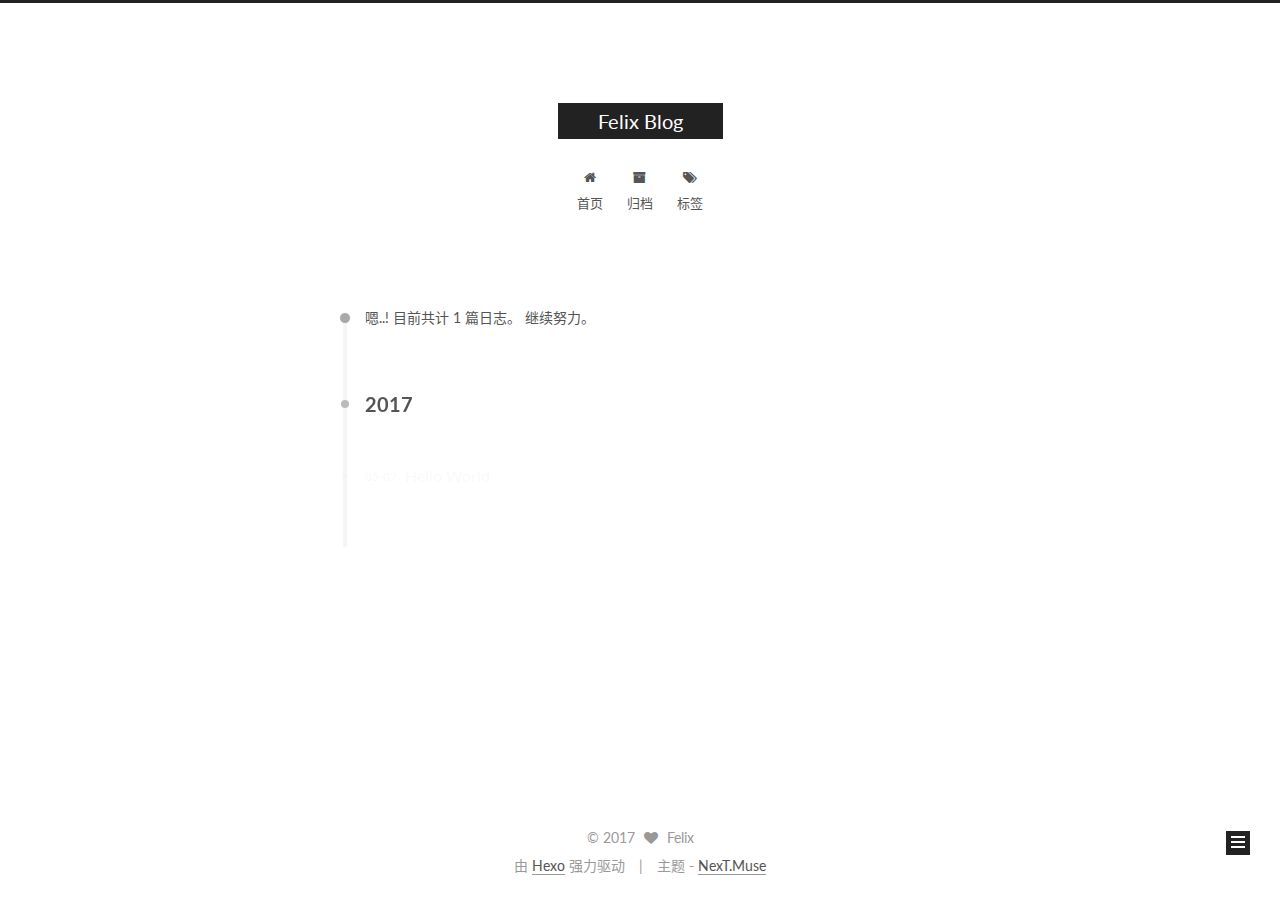
==== archives/index.html @ b949c6a1 "Site updated: 2017-05-07 20:11:59" ====
<!doctype html>



  


<html class="theme-next muse use-motion" lang="zh-CN">
<head>
  <meta charset="UTF-8"/>
<meta http-equiv="X-UA-Compatible" content="IE=edge" />
<meta name="viewport" content="width=device-width, initial-scale=1, maximum-scale=1"/>






<meta http-equiv="Cache-Control" content="no-transform" />
<meta http-equiv="Cache-Control" content="no-siteapp" />















  
  
  <link href="/lib/fancybox/source/jquery.fancybox.css?v=2.1.5" rel="stylesheet" type="text/css" />




  
  
  
  

  
    
    
  

  

  

  

  

  
    
    
    <link href="//fonts.googleapis.com/css?family=Lato:300,300italic,400,400italic,700,700italic&subset=latin,latin-ext" rel="stylesheet" type="text/css">
  






<link href="/lib/font-awesome/css/font-awesome.min.css?v=4.6.2" rel="stylesheet" type="text/css" />

<link href="/css/main.css?v=5.1.1" rel="stylesheet" type="text/css" />


  <meta name="keywords" content="Hexo, NexT" />








  <link rel="shortcut icon" type="image/x-icon" href="/favicon.ico?v=5.1.1" />






<meta name="description" content="coding">
<meta property="og:type" content="website">
<meta property="og:title" content="Felix Blog">
<meta property="og:url" content="http://yoursite.com/archives/index.html">
<meta property="og:site_name" content="Felix Blog">
<meta property="og:description" content="coding">
<meta name="twitter:card" content="summary">
<meta name="twitter:title" content="Felix Blog">
<meta name="twitter:description" content="coding">



<script type="text/javascript" id="hexo.configurations">
  var NexT = window.NexT || {};
  var CONFIG = {
    root: '/',
    scheme: 'Muse',
    sidebar: {"position":"left","display":"post","offset":12,"offset_float":0,"b2t":false,"scrollpercent":false},
    fancybox: true,
    motion: true,
    duoshuo: {
      userId: '0',
      author: '博主'
    },
    algolia: {
      applicationID: '',
      apiKey: '',
      indexName: '',
      hits: {"per_page":10},
      labels: {"input_placeholder":"Search for Posts","hits_empty":"We didn't find any results for the search: ${query}","hits_stats":"${hits} results found in ${time} ms"}
    }
  };
</script>



  <link rel="canonical" href="http://yoursite.com/archives/"/>





  <title>归档 | Felix Blog</title>
</head>

<body itemscope itemtype="http://schema.org/WebPage" lang="zh-CN">

  














  
  
    
  

  <div class="container sidebar-position-left  page-archive  ">
    <div class="headband"></div>

    <header id="header" class="header" itemscope itemtype="http://schema.org/WPHeader">
      <div class="header-inner"><div class="site-brand-wrapper">
  <div class="site-meta ">
    

    <div class="custom-logo-site-title">
      <a href="/"  class="brand" rel="start">
        <span class="logo-line-before"><i></i></span>
        <span class="site-title">Felix Blog</span>
        <span class="logo-line-after"><i></i></span>
      </a>
    </div>
      
        <p class="site-subtitle"></p>
      
  </div>

  <div class="site-nav-toggle">
    <button>
      <span class="btn-bar"></span>
      <span class="btn-bar"></span>
      <span class="btn-bar"></span>
    </button>
  </div>
</div>

<nav class="site-nav">
  

  
    <ul id="menu" class="menu">
      
        
        <li class="menu-item menu-item-home">
          <a href="/" rel="section">
            
              <i class="menu-item-icon fa fa-fw fa-home"></i> <br />
            
            首页
          </a>
        </li>
      
        
        <li class="menu-item menu-item-archives">
          <a href="/archives" rel="section">
            
              <i class="menu-item-icon fa fa-fw fa-archive"></i> <br />
            
            归档
          </a>
        </li>
      
        
        <li class="menu-item menu-item-tags">
          <a href="/tags" rel="section">
            
              <i class="menu-item-icon fa fa-fw fa-tags"></i> <br />
            
            标签
          </a>
        </li>
      

      
    </ul>
  

  
</nav>



 </div>
    </header>

    <main id="main" class="main">
      <div class="main-inner">
        <div class="content-wrap">
          <div id="content" class="content">
            

  <section id="posts" class="posts-collapse">
    <span class="archive-move-on"></span>

    <span class="archive-page-counter">
      
      
      
        
      
      嗯..! 目前共计 1 篇日志。 继续努力。
    </span>

    

      
      
      

      
        
        <div class="collection-title">
          <h2 class="archive-year motion-element" id="archive-year-2017">2017</h2>
        </div>
      
      

      

  <article class="post post-type-normal" itemscope itemtype="http://schema.org/Article">
    <header class="post-header">

      <h2 class="post-title">
        
            <a class="post-title-link" href="/2017/05/07/hello-world/" itemprop="url">
              
                <span itemprop="name">Hello World</span>
              
            </a>
        
      </h2>

      <div class="post-meta">
        <time class="post-time" itemprop="dateCreated"
              datetime="2017-05-07T19:21:56+08:00"
              content="2017-05-07" >
          05-07
        </time>
      </div>

    </header>
  </article>



    

  </section>

  



          </div>
          


          

        </div>
        
          
  
  <div class="sidebar-toggle">
    <div class="sidebar-toggle-line-wrap">
      <span class="sidebar-toggle-line sidebar-toggle-line-first"></span>
      <span class="sidebar-toggle-line sidebar-toggle-line-middle"></span>
      <span class="sidebar-toggle-line sidebar-toggle-line-last"></span>
    </div>
  </div>

  <aside id="sidebar" class="sidebar">
    <div class="sidebar-inner">

      

      

      <section class="site-overview sidebar-panel sidebar-panel-active">
        <div class="site-author motion-element" itemprop="author" itemscope itemtype="http://schema.org/Person">
          <img class="site-author-image" itemprop="image"
               src="/images/avatar.gif"
               alt="Felix" />
          <p class="site-author-name" itemprop="name">Felix</p>
           
              <p class="site-description motion-element" itemprop="description">coding</p>
          
        </div>
        <nav class="site-state motion-element">

          
            <div class="site-state-item site-state-posts">
              <a href="/archives">
                <span class="site-state-item-count">1</span>
                <span class="site-state-item-name">日志</span>
              </a>
            </div>
          

          

          

        </nav>

        

        <div class="links-of-author motion-element">
          
            
              <span class="links-of-author-item">
                <a href="https://github.com/Caoming" target="_blank" title="GitHub">
                  
                    <i class="fa fa-fw fa-github"></i>
                  
                  GitHub
                </a>
              </span>
            
          
        </div>

        
        

        
        

        


      </section>

      

      

    </div>
  </aside>


        
      </div>
    </main>

    <footer id="footer" class="footer">
      <div class="footer-inner">
        <div class="copyright" >
  
  &copy; 
  <span itemprop="copyrightYear">2017</span>
  <span class="with-love">
    <i class="fa fa-heart"></i>
  </span>
  <span class="author" itemprop="copyrightHolder">Felix</span>
</div>


<div class="powered-by">
  由 <a class="theme-link" href="https://hexo.io">Hexo</a> 强力驱动
</div>

<div class="theme-info">
  主题 -
  <a class="theme-link" href="https://github.com/iissnan/hexo-theme-next">
    NexT.Muse
  </a>
</div>


        

        
      </div>
    </footer>

    
      <div class="back-to-top">
        <i class="fa fa-arrow-up"></i>
        
      </div>
    

  </div>

  

<script type="text/javascript">
  if (Object.prototype.toString.call(window.Promise) !== '[object Function]') {
    window.Promise = null;
  }
</script>









  












  
  <script type="text/javascript" src="/lib/jquery/index.js?v=2.1.3"></script>

  
  <script type="text/javascript" src="/lib/fastclick/lib/fastclick.min.js?v=1.0.6"></script>

  
  <script type="text/javascript" src="/lib/jquery_lazyload/jquery.lazyload.js?v=1.9.7"></script>

  
  <script type="text/javascript" src="/lib/velocity/velocity.min.js?v=1.2.1"></script>

  
  <script type="text/javascript" src="/lib/velocity/velocity.ui.min.js?v=1.2.1"></script>

  
  <script type="text/javascript" src="/lib/fancybox/source/jquery.fancybox.pack.js?v=2.1.5"></script>


  


  <script type="text/javascript" src="/js/src/utils.js?v=5.1.1"></script>

  <script type="text/javascript" src="/js/src/motion.js?v=5.1.1"></script>



  
  

  
  
    <script type="text/javascript" id="motion.page.archive">
      $('.archive-year').velocity('transition.slideLeftIn');
    </script>
  


  


  <script type="text/javascript" src="/js/src/bootstrap.js?v=5.1.1"></script>



  


  




	





  





  





  






  





  

  

  

  

  

</body>
</html>
---- css/main.css ----
/* normalize.css v3.0.2 | MIT License | git.io/normalize */
html {
  font-family: sans-serif; /* 1 */
  -ms-text-size-adjust: 100%; /* 2 */
  -webkit-text-size-adjust: 100%; /* 2 */
}
body {
  margin: 0;
}
article,
aside,
details,
figcaption,
figure,
footer,
header,
hgroup,
main,
menu,
nav,
section,
summary {
  display: block;
}
audio,
canvas,
progress,
video {
  display: inline-block; /* 1 */
  vertical-align: baseline; /* 2 */
}
audio:not([controls]) {
  display: none;
  height: 0;
}
[hidden],
template {
  display: none;
}
a {
  background-color: transparent;
}
a:active,
a:hover {
  outline: 0;
}
abbr[title] {
  border-bottom: 1px dotted;
}
b,
strong {
  font-weight: bold;
}
dfn {
  font-style: italic;
}
h1 {
  font-size: 2em;
  margin: 0.67em 0;
}
mark {
  background: #ff0;
  color: #000;
}
small {
  font-size: 80%;
}
sub,
sup {
  font-size: 75%;
  line-height: 0;
  position: relative;
  vertical-align: baseline;
}
sup {
  top: -0.5em;
}
sub {
  bottom: -0.25em;
}
img {
  border: 0;
}
svg:not(:root) {
  overflow: hidden;
}
figure {
  margin: 1em 40px;
}
hr {
  -moz-box-sizing: content-box;
  box-sizing: content-box;
  height: 0;
}
pre {
  overflow: auto;
}
code,
kbd,
pre,
samp {
  font-family: monospace, monospace;
  font-size: 1em;
}
button,
input,
optgroup,
select,
textarea {
  color: inherit; /* 1 */
  font: inherit; /* 2 */
  margin: 0; /* 3 */
}
button {
  overflow: visible;
}
button,
select {
  text-transform: none;
}
button,
html input[type="button"],
input[type="reset"],
input[type="submit"] {
  -webkit-appearance: button; /* 2 */
  cursor: pointer; /* 3 */
}
button[disabled],
html input[disabled] {
  cursor: default;
}
button::-moz-focus-inner,
input::-moz-focus-inner {
  border: 0;
  padding: 0;
}
input {
  line-height: normal;
}
input[type="checkbox"],
input[type="radio"] {
  box-sizing: border-box; /* 1 */
  padding: 0; /* 2 */
}
input[type="number"]::-webkit-inner-spin-button,
input[type="number"]::-webkit-outer-spin-button {
  height: auto;
}
input[type="search"] {
  -webkit-appearance: textfield; /* 1 */
  -moz-box-sizing: content-box;
  -webkit-box-sizing: content-box; /* 2 */
  box-sizing: content-box;
}
input[type="search"]::-webkit-search-cancel-button,
input[type="search"]::-webkit-search-decoration {
  -webkit-appearance: none;
}
fieldset {
  border: 1px solid #c0c0c0;
  margin: 0 2px;
  padding: 0.35em 0.625em 0.75em;
}
legend {
  border: 0; /* 1 */
  padding: 0; /* 2 */
}
textarea {
  overflow: auto;
}
optgroup {
  font-weight: bold;
}
table {
  border-collapse: collapse;
  border-spacing: 0;
}
td,
th {
  padding: 0;
}
::selection {
  background: #262a30;
  color: #fff;
}
body {
  position: relative;
  font-family: 'Lato', "PingFang SC", "Microsoft YaHei", sans-serif;
  font-size: 14px;
  line-height: 2;
  color: #555;
  background: #fff;
}
@media (max-width: 767px) {
  body {
    padding-right: 0 !important;
  }
}
@media (min-width: 768px) and (max-width: 991px) {
  body {
    padding-right: 0 !important;
  }
}
@media (min-width: 1600px) {
  body {
    font-size: 16px;
  }
}
h1,
h2,
h3,
h4,
h5,
h6 {
  margin: 0;
  padding: 0;
  font-weight: bold;
  line-height: 1.5;
  font-family: 'Lato', "PingFang SC", "Microsoft YaHei", sans-serif;
}
h2,
h3,
h4,
h5,
h6 {
  margin: 20px 0 15px;
}
h1 {
  font-size: 22px;
}
@media (max-width: 767px) {
  h1 {
    font-size: 18px;
  }
}
h2 {
  font-size: 20px;
}
@media (max-width: 767px) {
  h2 {
    font-size: 16px;
  }
}
h3 {
  font-size: 18px;
}
@media (max-width: 767px) {
  h3 {
    font-size: 14px;
  }
}
h4 {
  font-size: 16px;
}
@media (max-width: 767px) {
  h4 {
    font-size: 12px;
  }
}
h5 {
  font-size: 14px;
}
@media (max-width: 767px) {
  h5 {
    font-size: 10px;
  }
}
h6 {
  font-size: 12px;
}
@media (max-width: 767px) {
  h6 {
    font-size: 8px;
  }
}
p {
  margin: 0 0 25px 0;
}
a {
  color: #555;
  text-decoration: none;
  border-bottom: 1px solid #999;
  word-wrap: break-word;
}
a:hover {
  color: #222;
  border-bottom-color: #222;
}
blockquote {
  margin: 0;
  padding: 0;
}
img {
  display: block;
  margin: auto;
  max-width: 100%;
  height: auto;
}
hr {
  margin: 40px 0;
  height: 3px;
  border: none;
  background-color: #ddd;
  background-image: repeating-linear-gradient(-45deg, #fff, #fff 4px, transparent 4px, transparent 8px);
}
blockquote {
  padding: 0 15px;
  color: #666;
  border-left: 4px solid #ddd;
}
blockquote cite::before {
  content: "-";
  padding: 0 5px;
}
dt {
  font-weight: 700;
}
dd {
  margin: 0;
  padding: 0;
}
.text-left {
  text-align: left;
}
.text-center {
  text-align: center;
}
.text-right {
  text-align: right;
}
.text-justify {
  text-align: justify;
}
.text-nowrap {
  white-space: nowrap;
}
.text-lowercase {
  text-transform: lowercase;
}
.text-uppercase {
  text-transform: uppercase;
}
.text-capitalize {
  text-transform: capitalize;
}
.center-block {
  display: block;
  margin-left: auto;
  margin-right: auto;
}
.clearfix:before,
.clearfix:after {
  content: " ";
  display: table;
}
.clearfix:after {
  clear: both;
}
.pullquote {
  width: 45%;
}
.pullquote.left {
  float: left;
  margin-left: 5px;
  margin-right: 10px;
}
.pullquote.right {
  float: right;
  margin-left: 10px;
  margin-right: 5px;
}
.affix.affix.affix {
  position: fixed;
}
.translation {
  margin-top: -20px;
  font-size: 14px;
  color: #999;
}
.scrollbar-measure {
  width: 100px;
  height: 100px;
  overflow: scroll;
  position: absolute;
  top: -9999px;
}
.use-motion .motion-element {
  opacity: 0;
}
table {
  margin: 20px 0;
  width: 100%;
  border-collapse: collapse;
  border-spacing: 0;
  border: 1px solid #ddd;
  font-size: 14px;
  table-layout: fixed;
  word-wrap: break-all;
}
table>tbody>tr:nth-of-type(odd) {
  background-color: #f9f9f9;
}
table>tbody>tr:hover {
  background-color: #f5f5f5;
}
caption,
th,
td {
  padding: 8px;
  text-align: left;
  vertical-align: middle;
  font-weight: normal;
}
th,
td {
  border-bottom: 3px solid #ddd;
  border-right: 1px solid #eee;
}
th {
  padding-bottom: 10px;
  font-weight: 700;
}
td {
  border-bottom-width: 1px;
}
html,
body {
  height: 100%;
}
.container {
  position: relative;
  min-height: 100%;
}
.header-inner {
  margin: 0 auto;
  padding: 100px 0 70px;
  width: 700px;
}
@media (min-width: 1600px) {
  .container .header-inner {
    width: 900px;
  }
}
.main {
  padding-bottom: 150px;
}
.main-inner {
  margin: 0 auto;
  width: 700px;
}
@media (min-width: 1600px) {
  .container .main-inner {
    width: 900px;
  }
}
.footer {
  position: absolute;
  left: 0;
  bottom: 0;
  width: 100%;
  min-height: 50px;
}
.footer-inner {
  box-sizing: border-box;
  margin: 20px auto;
  width: 700px;
}
@media (min-width: 1600px) {
  .container .footer-inner {
    width: 900px;
  }
}
pre,
.highlight {
  overflow: auto;
  margin: 20px 0;
  padding: 0;
  font-size: 13px;
  color: #4d4d4c;
  background: #f7f7f7;
  line-height: 1.6;
}
pre,
code {
  font-family: consolas, Menlo, "PingFang SC", "Microsoft YaHei", monospace;
}
code {
  padding: 2px 4px;
  word-wrap: break-word;
  color: #555;
  background: #eee;
  border-radius: 3px;
  font-size: 13px;
}
pre code {
  padding: 0;
  color: #4d4d4c;
  background: none;
  text-shadow: none;
}
.highlight {
  border-radius: 1px;
}
.highlight pre {
  border: none;
  margin: 0;
  padding: 10px 0;
}
.highlight table {
  margin: 0;
  width: auto;
  border: none;
}
.highlight td {
  border: none;
  padding: 0;
}
.highlight figcaption {
  font-size: 1em;
  color: #4d4d4c;
  line-height: 1em;
  margin-bottom: 1em;
}
.highlight figcaption:before,
.highlight figcaption:after {
  content: " ";
  display: table;
}
.highlight figcaption:after {
  clear: both;
}
.highlight figcaption a {
  float: right;
  color: #4d4d4c;
}
.highlight figcaption a:hover {
  border-bottom-color: #4d4d4c;
}
.highlight .gutter pre {
  padding-left: 10px;
  padding-right: 10px;
  color: #869194;
  text-align: right;
  background-color: #eff2f3;
}
.highlight .code pre {
  width: 100%;
  padding-left: 10px;
  padding-right: 10px;
  background-color: #f7f7f7;
}
.highlight .line {
  height: 20px;
}
.gutter {
  -webkit-user-select: none;
  -moz-user-select: none;
  -ms-user-select: none;
  user-select: none;
}
.gist table {
  width: auto;
}
.gist table td {
  border: none;
}
pre .deletion {
  background: #fdd;
}
pre .addition {
  background: #dfd;
}
pre .meta {
  color: #8959a8;
}
pre .comment {
  color: #8e908c;
}
pre .variable,
pre .attribute,
pre .tag,
pre .regexp,
pre .ruby .constant,
pre .xml .tag .title,
pre .xml .pi,
pre .xml .doctype,
pre .html .doctype,
pre .css .id,
pre .css .class,
pre .css .pseudo {
  color: #c82829;
}
pre .number,
pre .preprocessor,
pre .built_in,
pre .literal,
pre .params,
pre .constant,
pre .command {
  color: #f5871f;
}
pre .ruby .class .title,
pre .css .rules .attribute,
pre .string,
pre .value,
pre .inheritance,
pre .header,
pre .ruby .symbol,
pre .xml .cdata,
pre .special,
pre .number,
pre .formula {
  color: #718c00;
}
pre .title,
pre .css .hexcolor {
  color: #3e999f;
}
pre .function,
pre .python .decorator,
pre .python .title,
pre .ruby .function .title,
pre .ruby .title .keyword,
pre .perl .sub,
pre .javascript .title,
pre .coffeescript .title {
  color: #4271ae;
}
pre .keyword,
pre .javascript .function {
  color: #8959a8;
}
.full-image.full-image.full-image {
  border: none;
  max-width: 100%;
  width: auto;
  margin: 20px auto;
}
@media (min-width: 992px) {
  .full-image.full-image.full-image {
    max-width: none;
    width: 110%;
    margin: 25px -5%;
  }
}
.blockquote-center,
.page-home .post-type-quote blockquote,
.page-post-detail .post-type-quote blockquote {
  position: relative;
  margin: 40px 0;
  padding: 0;
  border-left: none;
  text-align: center;
}
.blockquote-center::before,
.page-home .post-type-quote blockquote::before,
.page-post-detail .post-type-quote blockquote::before,
.blockquote-center::after,
.page-home .post-type-quote blockquote::after,
.page-post-detail .post-type-quote blockquote::after {
  position: absolute;
  content: ' ';
  display: block;
  width: 100%;
  height: 24px;
  opacity: 0.2;
  background-repeat: no-repeat;
  background-position: 0 -6px;
  background-size: 22px 22px;
}
.blockquote-center::before,
.page-home .post-type-quote blockquote::before,
.page-post-detail .post-type-quote blockquote::before {
  top: -20px;
  background-image: url("../images/quote-l.svg");
  border-top: 1px solid #ccc;
}
.blockquote-center::after,
.page-home .post-type-quote blockquote::after,
.page-post-detail .post-type-quote blockquote::after {
  bottom: -20px;
  background-image: url("../images/quote-r.svg");
  border-bottom: 1px solid #ccc;
  background-position: 100% 8px;
}
.blockquote-center p,
.page-home .post-type-quote blockquote p,
.page-post-detail .post-type-quote blockquote p,
.blockquote-center div,
.page-home .post-type-quote blockquote div,
.page-post-detail .post-type-quote blockquote div {
  text-align: center;
}
.post .post-body .group-picture img {
  box-sizing: border-box;
  padding: 0 3px;
  border: none;
}
.post .group-picture-row {
  overflow: hidden;
  margin-top: 6px;
}
.post .group-picture-row:first-child {
  margin-top: 0;
}
.post .group-picture-column {
  float: left;
}
.page-post-detail .post-body .group-picture-column {
  float: none;
  margin-top: 10px;
  width: auto !important;
}
.page-post-detail .post-body .group-picture-column img {
  margin: 0 auto;
}
.page-archive .group-picture-container {
  overflow: hidden;
}
.page-archive .group-picture-row {
  float: left;
}
.page-archive .group-picture-row:first-child {
  margin-top: 6px;
}
.page-archive .group-picture-column {
  max-width: 150px;
  max-height: 150px;
}
.note {
  padding: 20px;
  margin: 20px 0;
  border: 1px solid #eee;
  border-left-width: 5px;
  border-radius: 3px;
}
.note h2,
.note h3,
.note h4,
.note h5,
.note h6 {
  margin-top: 0;
  margin-bottom: 5px;
}
.note p:last-child {
  margin-bottom: 0;
}
.note code {
  border-radius: 3px;
}
.note+.note {
  margin-top: -5px;
}
.default {
  border-left-color: #777;
}
.default h2,
.default h3,
.default h4,
.default h5,
.default h6 {
  color: #777;
}
.primary {
  border-left-color: #428bca;
}
.primary h2,
.primary h3,
.primary h4,
.primary h5,
.primary h6 {
  color: #428bca;
}
.success {
  border-left-color: #5cb85c;
}
.success h2,
.success h3,
.success h4,
.success h5,
.success h6 {
  color: #5cb85c;
}
.danger {
  border-left-color: #d9534f;
}
.danger h2,
.danger h3,
.danger h4,
.danger h5,
.danger h6 {
  color: #d9534f;
}
.warning {
  border-left-color: #f0ad4e;
}
.warning h2,
.warning h3,
.warning h4,
.warning h5,
.warning h6 {
  color: #f0ad4e;
}
.info {
  border-left-color: #5bc0de;
}
.info h2,
.info h3,
.info h4,
.info h5,
.info h6 {
  color: #5bc0de;
}
.btn {
  display: inline-block;
  padding: 0 20px;
  font-size: 14px;
  color: #fff;
  background: #222;
  border: 2px solid #222;
  text-decoration: none;
  border-radius: 0;
  transition-property: background-color;
  transition-duration: 0.2s;
  transition-timing-function: ease-in-out;
  transition-delay: 0s;
}
.btn:hover,
.post-button .btn:hover {
  border-color: #222;
  color: #222;
  background: #fff;
}
.btn-bar {
  display: block;
  width: 22px;
  height: 2px;
  background: #555;
  border-radius: 1px;
}
.btn-bar+.btn-bar {
  margin-top: 4px;
}
.pagination {
  margin: 120px 0 40px;
  text-align: center;
  border-top: 1px solid #eee;
}
.page-number-basic,
.pagination .prev,
.pagination .next,
.pagination .page-number,
.pagination .space {
  display: inline-block;
  position: relative;
  top: -1px;
  margin: 0 10px;
  padding: 0 10px;
  line-height: 30px;
}
@media (max-width: 767px) {
  .page-number-basic,
  .pagination .prev,
  .pagination .next,
  .pagination .page-number,
  .pagination .space {
    margin: 0 5px;
  }
}
.pagination .prev,
.pagination .next,
.pagination .page-number {
  border-bottom: 0;
  border-top: 1px solid #eee;
  transition-property: border-color;
  transition-duration: 0.2s;
  transition-timing-function: ease-in-out;
  transition-delay: 0s;
}
.pagination .prev:hover,
.pagination .next:hover,
.pagination .page-number:hover {
  border-top-color: #222;
}
.pagination .space {
  padding: 0;
  margin: 0;
}
.pagination .prev {
  margin-left: 0;
}
.pagination .next {
  margin-right: 0;
}
.pagination .page-number.current {
  color: #fff;
  background: #ccc;
  border-top-color: #ccc;
}
@media (max-width: 767px) {
  .pagination {
    border-top: none;
  }
  .pagination .prev,
  .pagination .next,
  .pagination .page-number {
    margin-bottom: 10px;
    border-top: 0;
    border-bottom: 1px solid #eee;
  }
  .pagination .prev:hover,
  .pagination .next:hover,
  .pagination .page-number:hover {
    border-bottom-color: #222;
  }
}
.comments {
  margin: 60px 20px 0;
}
.tag-cloud {
  text-align: center;
}
.tag-cloud a {
  display: inline-block;
  margin: 10px;
}
.back-to-top {
  box-sizing: border-box;
  position: fixed;
  bottom: -100px;
  right: 30px;
  z-index: 1050;
  padding: 0 6px;
  width: 24px;
  background: #222;
  font-size: 12px;
  opacity: 1;
  color: #fff;
  cursor: pointer;
  text-align: center;
  -webkit-transform: translateZ(0);
  transition-property: bottom;
  transition-duration: 0.2s;
  transition-timing-function: ease-in-out;
  transition-delay: 0s;
}
@media (max-width: 767px) {
  .back-to-top {
    display: none;
  }
}
@media (min-width: 768px) and (max-width: 991px) {
  .back-to-top {
    display: none;
  }
}
.back-to-top.back-to-top-on {
  bottom: 19px;
}
.header {
  background: transparent;
}
.header-inner {
  position: relative;
}
.headband {
  height: 3px;
  background: #222;
}
.site-meta {
  margin: 0;
  text-align: center;
}
@media (max-width: 767px) {
  .site-meta {
    text-align: center;
  }
}
.brand {
  position: relative;
  display: inline-block;
  padding: 0 40px;
  color: #fff;
  background: #222;
  border-bottom: none;
}
.brand:hover {
  color: #fff;
}
.logo {
  display: inline-block;
  margin-right: 5px;
  line-height: 36px;
  vertical-align: top;
}
.site-title {
  display: inline-block;
  vertical-align: top;
  line-height: 36px;
  font-size: 20px;
  font-weight: normal;
  font-family: 'Lato', "PingFang SC", "Microsoft YaHei", sans-serif;
}
.site-subtitle {
  margin-top: 10px;
  font-size: 13px;
  color: #999;
}
.use-motion .brand {
  opacity: 0;
}
.use-motion .logo,
.use-motion .site-title,
.use-motion .site-subtitle {
  opacity: 0;
  position: relative;
  top: -10px;
}
.site-nav-toggle {
  display: none;
  position: absolute;
  top: 10px;
  left: 10px;
}
@media (max-width: 767px) {
  .site-nav-toggle {
    display: block;
  }
}
.site-nav-toggle button {
  margin-top: 2px;
  padding: 9px 10px;
  background: transparent;
  border: none;
}
@media (max-width: 767px) {
  .site-nav {
    display: none;
    margin: 0 -10px;
    padding: 0 10px;
    clear: both;
    border-top: 1px solid #ddd;
  }
}
@media (min-width: 768px) and (max-width: 991px) {
  .site-nav {
    display: block !important;
  }
}
@media (min-width: 992px) {
  .site-nav {
    display: block !important;
  }
}
.menu {
  margin-top: 20px;
  padding-left: 0;
  text-align: center;
}
.menu .menu-item {
  display: inline-block;
  margin: 0 10px;
  list-style: none;
}
@media screen and (max-width: 767px) {
  .menu .menu-item {
    margin-top: 10px;
  }
}
.menu .menu-item a {
  display: block;
  font-size: 13px;
  line-height: inherit;
  border-bottom: 1px solid transparent;
  transition-property: border-color;
  transition-duration: 0.2s;
  transition-timing-function: ease-in-out;
  transition-delay: 0s;
}
.menu .menu-item a:hover {
  border-bottom-color: #222;
}
.menu .menu-item .fa {
  margin-right: 5px;
}
.use-motion .menu-item {
  opacity: 0;
}
.post-body {
  font-family: 'Lato', "PingFang SC", "Microsoft YaHei", sans-serif;
}
@media (max-width: 767px) {
  .post-body {
    word-break: break-word;
  }
}
.post-body .fancybox img {
  display: block !important;
  margin: 0 auto;
  cursor: pointer;
  cursor: zoom-in;
  cursor: -webkit-zoom-in;
}
.post-body .image-caption,
.post-body .figure .caption {
  margin: 10px auto 15px;
  text-align: center;
  font-size: 14px;
  color: #999;
  font-weight: bold;
  line-height: 1;
}
.post-sticky-flag {
  display: inline-block;
  font-size: 16px;
  -ms-transform: rotate(30deg);
  -webkit-transform: rotate(30deg);
  -moz-transform: rotate(30deg);
  -ms-transform: rotate(30deg);
  -o-transform: rotate(30deg);
  transform: rotate(30deg);
}
.posts-expand {
  padding-top: 40px;
}
@media (max-width: 767px) {
  .posts-expand {
    margin: 0 20px;
  }
  .post-body pre {
    padding: 10px;
  }
  .post-body pre .gutter pre {
    padding-right: 10px;
  }
  .post-body .highlight {
    margin-left: 0px;
    margin-right: 0px;
    padding: 0;
  }
  .post-body .highlight .gutter pre {
    padding-right: 10px;
  }
}
@media (min-width: 992px) {
  .posts-expand .post-body {
    text-align: justify;
  }
}
.posts-expand .post-body h2,
.posts-expand .post-body h3,
.posts-expand .post-body h4,
.posts-expand .post-body h5,
.posts-expand .post-body h6 {
  padding-top: 10px;
}
.posts-expand .post-body h2 .header-anchor,
.posts-expand .post-body h3 .header-anchor,
.posts-expand .post-body h4 .header-anchor,
.posts-expand .post-body h5 .header-anchor,
.posts-expand .post-body h6 .header-anchor {
  float: right;
  margin-left: 10px;
  color: #ccc;
  border-bottom-style: none;
  visibility: hidden;
}
.posts-expand .post-body h2 .header-anchor:hover,
.posts-expand .post-body h3 .header-anchor:hover,
.posts-expand .post-body h4 .header-anchor:hover,
.posts-expand .post-body h5 .header-anchor:hover,
.posts-expand .post-body h6 .header-anchor:hover {
  color: inherit;
}
.posts-expand .post-body h2:hover .header-anchor,
.posts-expand .post-body h3:hover .header-anchor,
.posts-expand .post-body h4:hover .header-anchor,
.posts-expand .post-body h5:hover .header-anchor,
.posts-expand .post-body h6:hover .header-anchor {
  visibility: visible;
}
.posts-expand .post-body ul li {
  list-style: circle;
}
.posts-expand .post-body img {
  box-sizing: border-box;
  margin: auto;
  padding: 3px;
  border: 1px solid #ddd;
}
.posts-expand .fancybox img {
  margin: 0 auto;
}
@media (max-width: 767px) {
  .posts-collapse {
    margin: 0 20px;
  }
  .posts-collapse .post-title,
  .posts-collapse .post-meta {
    display: block;
    width: auto;
    text-align: left;
  }
}
.posts-collapse {
  position: relative;
  z-index: 1010;
  margin-left: 55px;
}
.posts-collapse::after {
  content: " ";
  position: absolute;
  top: 20px;
  left: 0;
  margin-left: -2px;
  width: 4px;
  height: 100%;
  background: #f5f5f5;
  z-index: -1;
}
@media (max-width: 767px) {
  .posts-collapse {
    margin: 0 20px;
  }
}
.posts-collapse .collection-title {
  position: relative;
  margin: 60px 0;
}
.posts-collapse .collection-title h2 {
  margin-left: 20px;
}
.posts-collapse .collection-title small {
  color: #bbb;
  margin-left: 5px;
}
.posts-collapse .collection-title::before {
  content: " ";
  position: absolute;
  left: 0;
  top: 50%;
  margin-left: -4px;
  margin-top: -4px;
  width: 8px;
  height: 8px;
  background: #bbb;
  border-radius: 50%;
}
.posts-collapse .post {
  margin: 30px 0;
}
.posts-collapse .post-header {
  position: relative;
  transition-duration: 0.2s;
  transition-timing-function: ease-in-out;
  transition-delay: 0s;
  transition-property: border;
  border-bottom: 1px dashed #ccc;
}
.posts-collapse .post-header::before {
  content: " ";
  position: absolute;
  left: 0;
  top: 12px;
  width: 6px;
  height: 6px;
  margin-left: -4px;
  background: #bbb;
  border-radius: 50%;
  border: 1px solid #fff;
  transition-duration: 0.2s;
  transition-timing-function: ease-in-out;
  transition-delay: 0s;
  transition-property: background;
}
.posts-collapse .post-header:hover {
  border-bottom-color: #666;
}
.posts-collapse .post-header:hover::before {
  background: #222;
}
.posts-collapse .post-meta {
  position: absolute;
  font-size: 12px;
  left: 20px;
  top: 5px;
}
.posts-collapse .post-comments-count {
  display: none;
}
.posts-collapse .post-title {
  margin-left: 60px;
  font-size: 16px;
  font-weight: normal;
  line-height: inherit;
}
.posts-collapse .post-title::after {
  margin-left: 3px;
  opacity: 0.6;
}
.posts-collapse .post-title a {
  color: #666;
  border-bottom: none;
}
.page-home .post-type-quote .post-header,
.page-post-detail .post-type-quote .post-header,
.page-home .post-type-quote .post-tags,
.page-post-detail .post-type-quote .post-tags {
  display: none;
}
.posts-expand .post-title {
  font-size: 26px;
  text-align: center;
  word-break: break-word;
  font-weight: 400;
}
@media (max-width: 767px) {
  .posts-expand .post-title {
    font-size: 22px;
  }
}
.posts-expand .post-title-link {
  display: inline-block;
  position: relative;
  color: #555;
  border-bottom: none;
  line-height: 1.2;
  vertical-align: top;
}
.posts-expand .post-title-link::before {
  content: "";
  position: absolute;
  width: 100%;
  height: 2px;
  bottom: 0;
  left: 0;
  background-color: #000;
  visibility: hidden;
  -webkit-transform: scaleX(0);
  -moz-transform: scaleX(0);
  -ms-transform: scaleX(0);
  -o-transform: scaleX(0);
  transform: scaleX(0);
  transition-duration: 0.2s;
  transition-timing-function: ease-in-out;
  transition-delay: 0s;
}
.posts-expand .post-title-link:hover::before {
  visibility: visible;
  -webkit-transform: scaleX(1);
  -moz-transform: scaleX(1);
  -ms-transform: scaleX(1);
  -o-transform: scaleX(1);
  transform: scaleX(1);
}
.posts-expand .post-title-link .fa {
  font-size: 16px;
}
.posts-expand .post-meta {
  margin: 3px 0 60px 0;
  color: #999;
  font-family: 'Lato', "PingFang SC", "Microsoft YaHei", sans-serif;
  font-size: 12px;
  text-align: center;
}
.posts-expand .post-meta .post-category-list {
  display: inline-block;
  margin: 0;
  padding: 3px;
}
.posts-expand .post-meta .post-category-list-link {
  color: #999;
}
.posts-expand .post-meta .post-description {
  font-size: 14px;
  margin-top: 2px;
}
.post-wordcount {
  display: inline-block;
}
.post-meta-divider {
  margin: 0 0.5em;
}
.post-meta-item-icon {
  margin-right: 3px;
}
@media (min-width: 768px) and (max-width: 991px) {
  .post-meta-item-icon {
    display: inline-block;
  }
}
@media (max-width: 767px) {
  .post-meta-item-icon {
    display: inline-block;
  }
}
@media (min-width: 768px) and (max-width: 991px) {
  .post-meta-item-text {
    display: none;
  }
}
@media (max-width: 767px) {
  .post-meta-item-text {
    display: none;
  }
}
@media (max-width: 767px) {
  .posts-expand .post-comments-count {
    display: none;
  }
}
.social-like {
  font-size: 14px;
  height: 20px;
  text-align: center;
  border-top: 1px solid #eee;
  padding-top: 9px;
  margin-top: 45px;
  display: flex;
  justify-content: center;
}
.vk_like {
  width: 85px;
  height: 21px;
  padding-top: 7px;
  align-self: center;
}
.fb_like {
  height: 30px;
  align-self: center;
}
.post-button {
  margin-top: 50px;
}
.post-button .btn {
  color: #fff;
  font-size: 14px;
  background: #222;
  border-radius: 0;
  line-height: 2;
  margin: 0 4px 8px 4px;
}
.post-button .fa-fw {
  width: 1.285714285714286em;
  text-align: left;
}
.posts-expand .post-tags {
  margin-top: 40px;
  text-align: center;
}
.posts-expand .post-tags a {
  display: inline-block;
  margin-right: 10px;
  font-size: 13px;
}
.post-nav {
  display: table;
  margin-top: 15px;
  width: 100%;
  border-top: 1px solid #eee;
}
.post-nav-divider {
  display: table-cell;
  width: 10%;
}
.post-nav-item {
  display: table-cell;
  padding: 10px 0 0 0;
  width: 45%;
  vertical-align: top;
}
.post-nav-item a {
  position: relative;
  display: block;
  line-height: 25px;
  font-size: 14px;
  color: #555;
  border-bottom: none;
}
.post-nav-item a:hover {
  color: #222;
  border-bottom: none;
}
.post-nav-item a:active {
  top: 2px;
}
.post-nav-item .fa {
  position: absolute;
  top: 8px;
  left: 0;
  font-size: 12px;
}
.post-nav-next a {
  padding-left: 15px;
}
.post-nav-prev {
  text-align: right;
}
.post-nav-prev a {
  padding-right: 15px;
}
.post-nav-prev .fa {
  right: 0;
  left: auto;
}
.posts-expand .post-eof {
  display: block;
  margin: 80px auto 60px;
  width: 8%;
  height: 1px;
  background: #ccc;
  text-align: center;
}
.post:last-child .post-eof.post-eof.post-eof {
  display: none;
}
.post-gallery {
  display: table;
  table-layout: fixed;
  width: 100%;
  border-collapse: separate;
}
.post-gallery-row {
  display: table-row;
}
.post-gallery .post-gallery-img {
  display: table-cell;
  text-align: center;
  vertical-align: middle;
  border: none;
}
.post-gallery .post-gallery-img img {
  max-width: 100%;
  max-height: 100%;
  border: none;
}
.fancybox-close,
.fancybox-close:hover {
  border: none;
}
.sidebar {
  position: fixed;
  right: 0;
  top: 0;
  bottom: 0;
  width: 0;
  z-index: 1040;
  box-shadow: inset 0 2px 6px #000;
  background: #222;
  -webkit-transform: translateZ(0);
}
.sidebar a {
  color: #999;
  border-bottom-color: #555;
}
.sidebar a:hover {
  color: #eee;
}
@media (min-width: 768px) and (max-width: 991px) {
  .sidebar {
    display: none !important;
  }
}
@media (max-width: 767px) {
  .sidebar {
    display: none !important;
  }
}
.sidebar-inner {
  position: relative;
  padding: 20px 10px;
  color: #999;
  text-align: center;
}
.sidebar-toggle {
  position: fixed;
  right: 30px;
  bottom: 45px;
  width: 14px;
  height: 14px;
  padding: 5px;
  background: #222;
  line-height: 0;
  z-index: 1050;
  cursor: pointer;
  -webkit-transform: translateZ(0);
}
@media (min-width: 768px) and (max-width: 991px) {
  .sidebar-toggle {
    display: none;
  }
}
@media (max-width: 767px) {
  .sidebar-toggle {
    display: none;
  }
}
.sidebar-toggle-line {
  position: relative;
  display: inline-block;
  vertical-align: top;
  height: 2px;
  width: 100%;
  background: #fff;
  margin-top: 3px;
}
.sidebar-toggle-line:first-child {
  margin-top: 0;
}
.site-author-image {
  display: block;
  margin: 0 auto;
  padding: 2px;
  max-width: 96px;
  height: auto;
  border: 2px solid #333;
}
.site-author-name {
  margin: 5px 0 0;
  text-align: center;
  color: #f5f5f5;
  font-weight: normal;
}
.site-description {
  margin-top: 5px;
  text-align: center;
  font-size: 14px;
  color: #999;
}
.site-state {
  overflow: hidden;
  line-height: 1.4;
  white-space: nowrap;
  text-align: center;
}
.site-state-item {
  display: inline-block;
  padding: 0 15px;
  border-left: 1px solid #333;
}
.site-state-item:first-child {
  border-left: none;
}
.site-state-item a {
  border-bottom: none;
}
.site-state-item-count {
  display: block;
  text-align: center;
  color: inherit;
  font-weight: 600;
  font-size: 18px;
}
.site-state-item-name {
  font-size: 13px;
  color: inherit;
}
.feed-link {
  margin-top: 20px;
}
.feed-link a {
  display: inline-block;
  padding: 0 15px;
  color: #fc6423;
  border: 1px solid #fc6423;
  border-radius: 4px;
}
.feed-link a i {
  color: #fc6423;
  font-size: 14px;
}
.feed-link a:hover {
  color: #fff;
  background: #fc6423;
}
.feed-link a:hover i {
  color: #fff;
}
.links-of-author {
  margin-top: 20px;
}
.links-of-author a {
  display: inline-block;
  vertical-align: middle;
  margin-right: 10px;
  margin-bottom: 10px;
  border-bottom-color: #555;
  font-size: 13px;
}
.links-of-author a:before {
  display: inline-block;
  vertical-align: middle;
  margin-right: 3px;
  content: " ";
  width: 4px;
  height: 4px;
  border-radius: 50%;
  background: #98987e;
}
.links-of-blogroll {
  font-size: 13px;
}
.links-of-blogroll-title {
  margin-top: 20px;
  font-size: 14px;
  font-weight: 600;
}
.links-of-blogroll-list {
  margin: 0;
  padding: 0;
  list-style: none;
}
.links-of-blogroll-item {
  padding: 2px 10px;
}
.sidebar-nav {
  margin: 0 0 20px;
  padding-left: 0;
}
.sidebar-nav li {
  display: inline-block;
  cursor: pointer;
  border-bottom: 1px solid transparent;
  font-size: 14px;
  color: #555;
}
.sidebar-nav li:hover {
  color: #f5f5f5;
}
.page-post-detail .sidebar-nav-toc {
  padding: 0 5px;
}
.page-post-detail .sidebar-nav-overview {
  margin-left: 10px;
}
.sidebar-nav .sidebar-nav-active {
  color: #87daff;
  border-bottom-color: #87daff;
}
.sidebar-nav .sidebar-nav-active:hover {
  color: #87daff;
}
.sidebar-panel {
  display: none;
}
.sidebar-panel-active {
  display: block;
}
.post-toc-empty {
  font-size: 14px;
  color: #666;
}
.post-toc-wrap {
  overflow: hidden;
}
.post-toc {
  overflow: auto;
}
.post-toc ol {
  margin: 0;
  padding: 0 2px 5px 10px;
  text-align: left;
  list-style: none;
  font-size: 14px;
}
.post-toc ol > ol {
  padding-left: 0;
}
.post-toc ol a {
  transition-duration: 0.2s;
  transition-timing-function: ease-in-out;
  transition-delay: 0s;
  transition-property: all;
  color: #999;
  border-bottom-color: #555;
}
.post-toc ol a:hover {
  color: #ccc;
  border-bottom-color: #ccc;
}
.post-toc .nav-item {
  overflow: hidden;
  text-overflow: ellipsis;
  white-space: nowrap;
  line-height: 1.8;
}
.post-toc .nav .nav-child {
  display: none;
}
.post-toc .nav .active > .nav-child {
  display: block;
}
.post-toc .nav .active-current > .nav-child {
  display: block;
}
.post-toc .nav .active-current > .nav-child > .nav-item {
  display: block;
}
.post-toc .nav .active > a {
  color: #87daff;
  border-bottom-color: #87daff;
}
.post-toc .nav .active-current > a {
  color: #87daff;
}
.post-toc .nav .active-current > a:hover {
  color: #87daff;
}
.footer {
  font-size: 14px;
  color: #999;
}
.footer img {
  border: none;
}
.footer-inner {
  text-align: center;
}
.with-love {
  display: inline-block;
  margin: 0 5px;
}
.powered-by,
.theme-info {
  display: inline-block;
}
.powered-by {
  margin-right: 10px;
}
.powered-by::after {
  content: "|";
  padding-left: 10px;
}
.cc-license {
  margin-top: 10px;
  text-align: center;
}
.cc-license .cc-opacity {
  opacity: 0.7;
  border-bottom: none;
}
.cc-license .cc-opacity:hover {
  opacity: 0.9;
}
.cc-license img {
  display: inline-block;
}
.theme-next #ds-thread #ds-reset {
  color: #555;
}
.theme-next #ds-thread #ds-reset .ds-replybox {
  margin-bottom: 30px;
}
.theme-next #ds-thread #ds-reset .ds-replybox .ds-avatar,
.theme-next #ds-reset .ds-avatar img {
  box-shadow: none;
}
.theme-next #ds-thread #ds-reset .ds-textarea-wrapper {
  border-color: #c7d4e1;
  background: none;
  border-top-right-radius: 3px;
  border-top-left-radius: 3px;
}
.theme-next #ds-thread #ds-reset .ds-textarea-wrapper textarea {
  height: 60px;
}
.theme-next #ds-reset .ds-rounded-top {
  border-radius: 0;
}
.theme-next #ds-thread #ds-reset .ds-post-toolbar {
  box-sizing: border-box;
  border: 1px solid #c7d4e1;
  background: #f6f8fa;
}
.theme-next #ds-thread #ds-reset .ds-post-options {
  height: 40px;
  border: none;
  background: none;
}
.theme-next #ds-thread #ds-reset .ds-toolbar-buttons {
  top: 11px;
}
.theme-next #ds-thread #ds-reset .ds-sync {
  top: 5px;
}
.theme-next #ds-thread #ds-reset .ds-post-button {
  top: 4px;
  right: 5px;
  width: 90px;
  height: 30px;
  border: 1px solid #c5ced7;
  border-radius: 3px;
  background-image: linear-gradient(#fbfbfc, #f5f7f9);
  color: #60676d;
}
.theme-next #ds-thread #ds-reset .ds-post-button:hover {
  background-position: 0 -30px;
  color: #60676d;
}
.theme-next #ds-thread #ds-reset .ds-comments-info {
  padding: 10px 0;
}
.theme-next #ds-thread #ds-reset .ds-sort {
  display: none;
}
.theme-next #ds-thread #ds-reset li.ds-tab a.ds-current {
  border: none;
  background: #f6f8fa;
  color: #60676d;
}
.theme-next #ds-thread #ds-reset li.ds-tab a.ds-current:hover {
  background-color: #e9f0f7;
  color: #60676d;
}
.theme-next #ds-thread #ds-reset li.ds-tab a {
  border-radius: 2px;
  padding: 5px;
}
.theme-next #ds-thread #ds-reset .ds-login-buttons p {
  color: #999;
  line-height: 36px;
}
.theme-next #ds-thread #ds-reset .ds-login-buttons .ds-service-list li {
  height: 28px;
}
.theme-next #ds-thread #ds-reset .ds-service-list a {
  background: none;
  padding: 5px;
  border: 1px solid;
  border-radius: 3px;
  text-align: center;
}
.theme-next #ds-thread #ds-reset .ds-service-list a:hover {
  color: #fff;
  background: #666;
}
.theme-next #ds-thread #ds-reset .ds-service-list .ds-weibo {
  color: #fc9b00;
  border-color: #fc9b00;
}
.theme-next #ds-thread #ds-reset .ds-service-list .ds-weibo:hover {
  background: #fc9b00;
}
.theme-next #ds-thread #ds-reset .ds-service-list .ds-qq {
  color: #60a3ec;
  border-color: #60a3ec;
}
.theme-next #ds-thread #ds-reset .ds-service-list .ds-qq:hover {
  background: #60a3ec;
}
.theme-next #ds-thread #ds-reset .ds-service-list .ds-renren {
  color: #2e7ac4;
  border-color: #2e7ac4;
}
.theme-next #ds-thread #ds-reset .ds-service-list .ds-renren:hover {
  background: #2e7ac4;
}
.theme-next #ds-thread #ds-reset .ds-service-list .ds-douban {
  color: #37994c;
  border-color: #37994c;
}
.theme-next #ds-thread #ds-reset .ds-service-list .ds-douban:hover {
  background: #37994c;
}
.theme-next #ds-thread #ds-reset .ds-service-list .ds-kaixin {
  color: #fef20d;
  border-color: #fef20d;
}
.theme-next #ds-thread #ds-reset .ds-service-list .ds-kaixin:hover {
  background: #fef20d;
}
.theme-next #ds-thread #ds-reset .ds-service-list .ds-netease {
  color: #f00;
  border-color: #f00;
}
.theme-next #ds-thread #ds-reset .ds-service-list .ds-netease:hover {
  background: #f00;
}
.theme-next #ds-thread #ds-reset .ds-service-list .ds-sohu {
  color: #ffcb05;
  border-color: #ffcb05;
}
.theme-next #ds-thread #ds-reset .ds-service-list .ds-sohu:hover {
  background: #ffcb05;
}
.theme-next #ds-thread #ds-reset .ds-service-list .ds-baidu {
  color: #2831e0;
  border-color: #2831e0;
}
.theme-next #ds-thread #ds-reset .ds-service-list .ds-baidu:hover {
  background: #2831e0;
}
.theme-next #ds-thread #ds-reset .ds-service-list .ds-google {
  color: #166bec;
  border-color: #166bec;
}
.theme-next #ds-thread #ds-reset .ds-service-list .ds-google:hover {
  background: #166bec;
}
.theme-next #ds-thread #ds-reset .ds-service-list .ds-weixin {
  color: #00ce0d;
  border-color: #00ce0d;
}
.theme-next #ds-thread #ds-reset .ds-service-list .ds-weixin:hover {
  background: #00ce0d;
}
.theme-next #ds-thread #ds-reset .ds-service-list .ds-more-services {
  border: none;
}
.theme-next #ds-thread #ds-reset .ds-service-list .ds-more-services:hover {
  background: none;
}
.theme-next #ds-reset .duoshuo-ua-admin {
  display: inline-block;
  color: #f00;
}
.theme-next #ds-reset .duoshuo-ua-platform,
.theme-next #ds-reset .duoshuo-ua-browser {
  color: #ccc;
}
.theme-next #ds-reset .duoshuo-ua-platform .fa,
.theme-next #ds-reset .duoshuo-ua-browser .fa {
  display: inline-block;
  margin-right: 3px;
}
.theme-next #ds-reset .duoshuo-ua-separator {
  display: inline-block;
  margin-left: 5px;
}
.theme-next .this_ua {
  background-color: #ccc !important;
  border-radius: 4px;
  padding: 0 5px !important;
  margin: 1px 1px !important;
  border: 1px solid #bbb !important;
  color: #fff;
  display: inline-block !important;
}
.theme-next .this_ua.admin {
  background-color: #d9534f !important;
  border-color: #d9534f !important;
}
.theme-next .this_ua.platform.iOS,
.theme-next .this_ua.platform.Mac,
.theme-next .this_ua.platform.Windows {
  background-color: #39b3d7 !important;
  border-color: #46b8da !important;
}
.theme-next .this_ua.platform.Linux {
  background-color: #3a3a3a !important;
  border-color: #1f1f1f !important;
}
.theme-next .this_ua.platform.Android {
  background-color: #00c47d !important;
  border-color: #01b171 !important;
}
.theme-next .this_ua.browser.Mobile,
.theme-next .this_ua.browser.Chrome {
  background-color: #5cb85c !important;
  border-color: #4cae4c !important;
}
.theme-next .this_ua.browser.Firefox {
  background-color: #f0ad4e !important;
  border-color: #eea236 !important;
}
.theme-next .this_ua.browser.Maxthon,
.theme-next .this_ua.browser.IE {
  background-color: #428bca !important;
  border-color: #357ebd !important;
}
.theme-next .this_ua.browser.baidu,
.theme-next .this_ua.browser.UCBrowser,
.theme-next .this_ua.browser.Opera {
  background-color: #d9534f !important;
  border-color: #d43f3a !important;
}
.theme-next .this_ua.browser.Android,
.theme-next .this_ua.browser.QQBrowser {
  background-color: #78ace9 !important;
  border-color: #4cae4c !important;
}
.cloud-tie-wrapper img {
  display: inline-block;
}
.cloud-tie-wrapper .total-txt {
  font-size: 1em !important;
}
.cloud-tie-join-count .join-count {
  color: #555 !important;
  font-size: inherit !important;
  margin: 0 !important;
}
.post-spread {
  margin-top: 20px;
  text-align: center;
}
.jiathis_style {
  display: inline-block;
}
.jiathis_style a {
  border: none;
}
.fa {
  font-family: FontAwesome !important;
}
.post-spread {
  margin-top: 20px;
  text-align: center;
}
.bdshare-slide-button-box a {
  border: none;
}
.bdsharebuttonbox {
  display: inline-block;
}
.bdsharebuttonbox a {
  border: none;
}
.local-search-pop-overlay {
  position: fixed;
  width: 100%;
  height: 100%;
  top: 0;
  left: 0;
  z-index: 2080;
  background-color: rgba(0,0,0,0.3);
}
.local-search-popup {
  display: none;
  position: fixed;
  top: 10%;
  left: 50%;
  margin-left: -350px;
  width: 700px;
  height: 80%;
  padding: 0;
  background: #fff;
  color: #333;
  z-index: 9999;
  border-radius: 5px;
}
@media (max-width: 767px) {
  .local-search-popup {
    padding: 0;
    top: 0;
    left: 0;
    margin: 0;
    width: 100%;
    height: 100%;
    border-radius: 0;
  }
}
.local-search-popup ul.search-result-list {
  padding: 0;
  margin: 0 5px;
}
.local-search-popup p.search-result {
  border-bottom: 1px dashed #ccc;
  padding: 5px 0;
}
.local-search-popup a.search-result-title {
  font-weight: bold;
  font-size: 16px;
}
.local-search-popup .search-keyword {
  border-bottom: 1px dashed #f00;
  font-weight: bold;
  color: #f00;
}
.local-search-popup .local-search-header {
  padding: 5px;
  height: 36px;
  background: #f5f5f5;
  border-top-left-radius: 5px;
  border-top-right-radius: 5px;
}
.local-search-popup #local-search-result {
  overflow: auto;
  position: relative;
  padding: 5px 25px;
  height: calc(100% - 55px);
}
.local-search-popup .local-search-input-wrapper {
  display: inline-block;
  width: calc(100% - 90px);
  height: 36px;
  line-height: 36px;
  padding: 0 5px;
}
.local-search-popup .local-search-input-wrapper input {
  padding: 8px 0;
  height: 20px;
  display: block;
  width: 100%;
  outline: none;
  border: none;
  background: transparent;
  vertical-align: middle;
}
.local-search-popup .search-icon,
.local-search-popup .popup-btn-close {
  display: inline-block;
  font-size: 18px;
  color: #999;
  height: 36px;
  width: 18px;
  padding-left: 10px;
  padding-right: 10px;
}
.local-search-popup .search-icon {
  float: left;
}
.local-search-popup .popup-btn-close {
  border-left: 1px solid #eee;
  float: right;
  cursor: pointer;
}
.local-search-popup #no-result {
  position: absolute;
  left: 50%;
  top: 50%;
  -webkit-transform: translate(-50%, -50%);
  -webkit-transform: translate(-50%, -50%);
  -moz-transform: translate(-50%, -50%);
  -ms-transform: translate(-50%, -50%);
  -o-transform: translate(-50%, -50%);
  transform: translate(-50%, -50%);
  color: #ccc;
}
.site-uv,
.site-pv,
.page-pv {
  display: inline-block;
}
.site-uv .busuanzi-value,
.site-pv .busuanzi-value,
.page-pv .busuanzi-value {
  margin: 0 5px;
}
.site-uv {
  margin-right: 10px;
}
.site-uv::after {
  content: "|";
  padding-left: 10px;
}
.use-motion .post {
  opacity: 0;
}
.page-archive .archive-page-counter {
  position: relative;
  top: 3px;
  left: 20px;
}
@media (max-width: 767px) {
  .page-archive .archive-page-counter {
    top: 5px;
  }
}
.page-archive .posts-collapse .archive-move-on {
  position: absolute;
  top: 11px;
  left: 0;
  margin-left: -6px;
  width: 10px;
  height: 10px;
  opacity: 0.5;
  background: #555;
  border: 1px solid #fff;
  border-radius: 50%;
}
.category-all-page .category-all-title {
  text-align: center;
}
.category-all-page .category-all {
  margin-top: 20px;
}
.category-all-page .category-list {
  margin: 0;
  padding: 0;
  list-style: none;
}
.category-all-page .category-list-item {
  margin: 5px 10px;
}
.category-all-page .category-list-count {
  color: #bbb;
}
.category-all-page .category-list-count:before {
  display: inline;
  content: " (";
}
.category-all-page .category-list-count:after {
  display: inline;
  content: ") ";
}
.category-all-page .category-list-child {
  padding-left: 10px;
}
#schedule ul#event-list {
  padding-left: 30px;
}
#schedule ul#event-list hr {
  margin: 20px 0 45px 0 !important;
  background: #222;
}
#schedule ul#event-list hr:after {
  display: inline-block;
  content: 'NOW';
  background: #222;
  color: #fff;
  font-weight: bold;
  text-align: right;
  padding: 0 5px;
}
#schedule ul#event-list li.event {
  margin: 20px 0px;
  background: #f9f9f9;
  padding-left: 10px;
  min-height: 40px;
}
#schedule ul#event-list li.event h2.event-summary {
  margin: 0;
  padding-bottom: 3px;
}
#schedule ul#event-list li.event h2.event-summary:before {
  display: inline-block;
  font-family: FontAwesome;
  font-size: 8px;
  content: '\f111';
  vertical-align: middle;
  margin-right: 25px;
  color: #bbb;
}
#schedule ul#event-list li.event span.event-relative-time {
  display: inline-block;
  font-size: 12px;
  font-weight: 400;
  padding-left: 12px;
  color: #bbb;
}
#schedule ul#event-list li.event span.event-details {
  display: block;
  color: #bbb;
  margin-left: 56px;
  padding-top: 3px;
  padding-bottom: 6px;
  text-indent: -24px;
  line-height: 18px;
}
#schedule ul#event-list li.event span.event-details:before {
  text-indent: 0;
  display: inline-block;
  width: 14px;
  font-family: FontAwesome;
  text-align: center;
  margin-right: 9px;
  color: #bbb;
}
#schedule ul#event-list li.event span.event-details.event-location:before {
  content: '\f041';
}
#schedule ul#event-list li.event span.event-details.event-duration:before {
  content: '\f017';
}
#schedule ul#event-list li.event-past {
  background: #fcfcfc;
}
#schedule ul#event-list li.event-past > * {
  opacity: 0.6;
}
#schedule ul#event-list li.event-past h2.event-summary {
  color: #bbb;
}
#schedule ul#event-list li.event-past h2.event-summary:before {
  color: #dfdfdf;
}
#schedule ul#event-list li.event-now {
  background: #222;
  color: #fff;
  padding: 15px 0 15px 10px;
}
#schedule ul#event-list li.event-now h2.event-summary:before {
  -webkit-transform: scale(1.2);
  -moz-transform: scale(1.2);
  -ms-transform: scale(1.2);
  -o-transform: scale(1.2);
  transform: scale(1.2);
  color: #fff;
  animation: dot-flash 1s alternate infinite ease-in-out;
}
#schedule ul#event-list li.event-now * {
  color: #fff !important;
}
@-moz-keyframes dot-flash {
  from {
    opacity: 1;
    -webkit-transform: scale(1.1);
    -moz-transform: scale(1.1);
    -ms-transform: scale(1.1);
    -o-transform: scale(1.1);
    transform: scale(1.1);
  }
  to {
    opacity: 0;
    -webkit-transform: scale(1);
    -moz-transform: scale(1);
    -ms-transform: scale(1);
    -o-transform: scale(1);
    transform: scale(1);
  }
}
@-webkit-keyframes dot-flash {
  from {
    opacity: 1;
    -webkit-transform: scale(1.1);
    -moz-transform: scale(1.1);
    -ms-transform: scale(1.1);
    -o-transform: scale(1.1);
    transform: scale(1.1);
  }
  to {
    opacity: 0;
    -webkit-transform: scale(1);
    -moz-transform: scale(1);
    -ms-transform: scale(1);
    -o-transform: scale(1);
    transform: scale(1);
  }
}
@-o-keyframes dot-flash {
  from {
    opacity: 1;
    -webkit-transform: scale(1.1);
    -moz-transform: scale(1.1);
    -ms-transform: scale(1.1);
    -o-transform: scale(1.1);
    transform: scale(1.1);
  }
  to {
    opacity: 0;
    -webkit-transform: scale(1);
    -moz-transform: scale(1);
    -ms-transform: scale(1);
    -o-transform: scale(1);
    transform: scale(1);
  }
}
@keyframes dot-flash {
  from {
    opacity: 1;
    -webkit-transform: scale(1.1);
    -moz-transform: scale(1.1);
    -ms-transform: scale(1.1);
    -o-transform: scale(1.1);
    transform: scale(1.1);
  }
  to {
    opacity: 0;
    -webkit-transform: scale(1);
    -moz-transform: scale(1);
    -ms-transform: scale(1);
    -o-transform: scale(1);
    transform: scale(1);
  }
}
.page-post-detail .sidebar-toggle-line {
  background: #87daff;
}
.page-post-detail .comments {
  overflow: hidden;
}
@media (max-width: 767px) {
  .header-inner,
  .container .main-inner,
  .footer-inner {
    width: auto;
  }
}
embed {
  display: block;
  margin: 0px auto 25px auto;
}
.custom-logo .site-meta-headline {
  text-align: center;
}
.custom-logo .brand {
  background: none;
}
.custom-logo .site-title {
  margin: 10px auto 0;
  font-size: 24px;
  color: #222;
}
.custom-logo .site-title a {
  border: none;
}
.custom-logo-image {
  margin: 0 auto;
  padding: 5px;
  max-width: 150px;
  background: #fff;
}
@media (max-width: 767px) {
  .site-nav {
    position: absolute;
    left: 0;
    top: 52px;
    margin: 0;
    width: 100%;
    padding: 0;
    background: #fff;
    border-bottom: 1px solid #ddd;
    z-index: 1;
  }
}
@media (max-width: 767px) {
  .menu {
    text-align: left;
  }
}
@media (max-width: 767px) {
  .menu .menu-item {
    display: block;
    margin: 0 10px;
    vertical-align: top;
  }
}
@media (max-width: 767px) {
  .menu .menu-item br {
    display: none;
  }
}
@media (max-width: 767px) {
  .menu .menu-item a {
    padding: 5px 10px;
  }
}
.menu .menu-item .fa {
  margin-right: 0;
}
.site-search form {
  display: none;
}
.links-of-blogroll-inline .links-of-blogroll-item {
  display: inline-block;
}
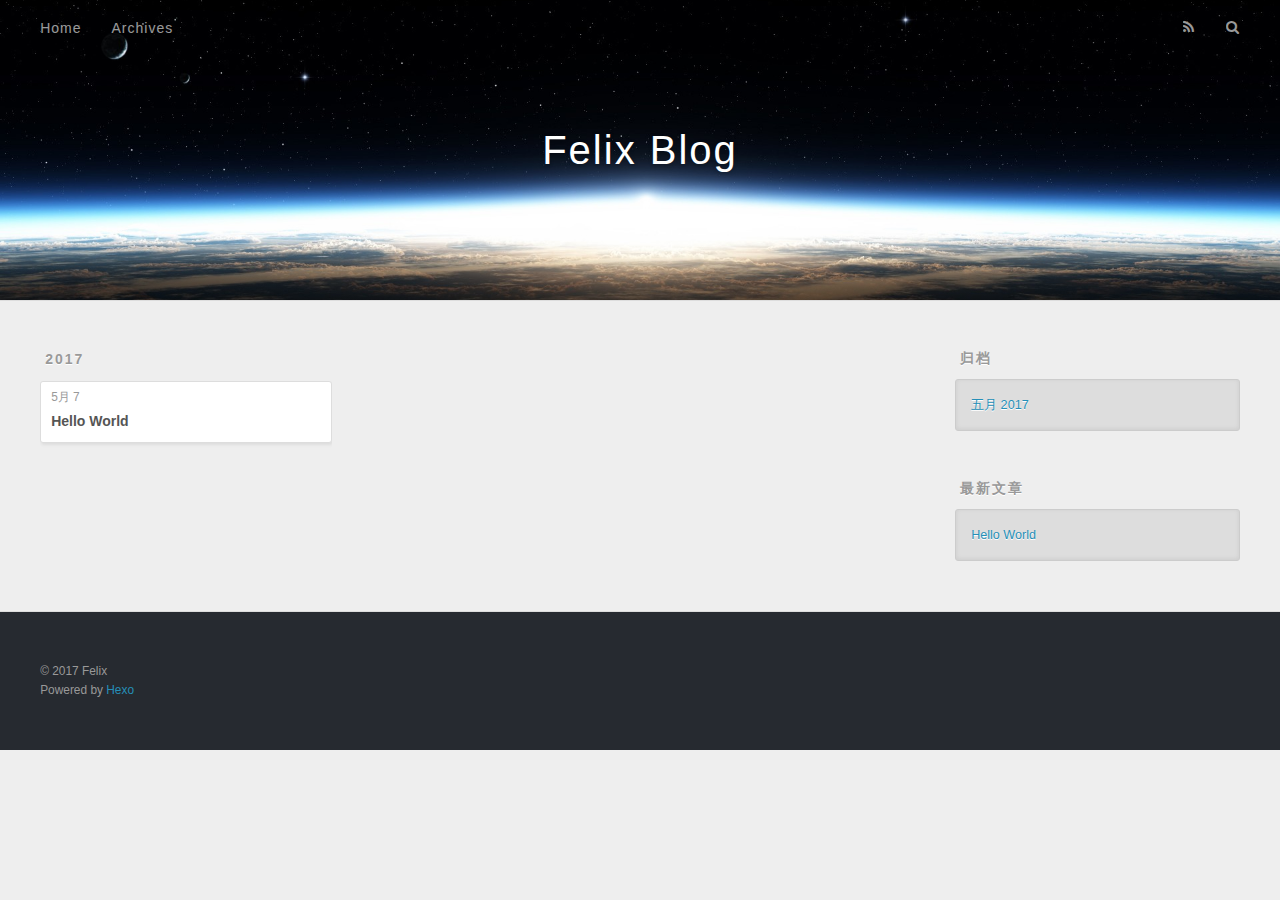
==== commit 8486e58a: "Site updated: 2017-05-07 20:28:47" ====
--- a/archives/index.html
+++ b/archives/index.html
@@ -1,96 +1,11 @@
-<!doctype html>
-
-
-
+<!DOCTYPE html>
+<html>
+<head>
+  <meta charset="utf-8">
   
-
-
-<html class="theme-next muse use-motion" lang="zh-CN">
-<head>
-  <meta charset="UTF-8"/>
-<meta http-equiv="X-UA-Compatible" content="IE=edge" />
-<meta name="viewport" content="width=device-width, initial-scale=1, maximum-scale=1"/>
-
-
-
-
-
-
-<meta http-equiv="Cache-Control" content="no-transform" />
-<meta http-equiv="Cache-Control" content="no-siteapp" />
-
-
-
-
-
-
-
-
-
-
-
-
-
-
-
-  
-  
-  <link href="/lib/fancybox/source/jquery.fancybox.css?v=2.1.5" rel="stylesheet" type="text/css" />
-
-
-
-
-  
-  
-  
-  
-
-  
-    
-    
-  
-
-  
-
-  
-
-  
-
-  
-
-  
-    
-    
-    <link href="//fonts.googleapis.com/css?family=Lato:300,300italic,400,400italic,700,700italic&subset=latin,latin-ext" rel="stylesheet" type="text/css">
-  
-
-
-
-
-
-
-<link href="/lib/font-awesome/css/font-awesome.min.css?v=4.6.2" rel="stylesheet" type="text/css" />
-
-<link href="/css/main.css?v=5.1.1" rel="stylesheet" type="text/css" />
-
-
-  <meta name="keywords" content="Hexo, NexT" />
-
-
-
-
-
-
-
-
-  <link rel="shortcut icon" type="image/x-icon" href="/favicon.ico?v=5.1.1" />
-
-
-
-
-
-
-<meta name="description" content="coding">
+  <title>归档 | Felix Blog</title>
+  <meta name="viewport" content="width=device-width, initial-scale=1, maximum-scale=1">
+  <meta name="description" content="coding">
 <meta property="og:type" content="website">
 <meta property="og:title" content="Felix Blog">
 <meta property="og:url" content="http://yoursite.com/archives/index.html">
@@ -99,465 +14,156 @@
 <meta name="twitter:card" content="summary">
 <meta name="twitter:title" content="Felix Blog">
 <meta name="twitter:description" content="coding">
+  
+    <link rel="alternate" href="/atom.xml" title="Felix Blog" type="application/atom+xml">
+  
+  
+    <link rel="icon" href="/favicon.png">
+  
+  
+    <link href="//fonts.googleapis.com/css?family=Source+Code+Pro" rel="stylesheet" type="text/css">
+  
+  <link rel="stylesheet" href="/css/style.css">
+  
 
-
-
-<script type="text/javascript" id="hexo.configurations">
-  var NexT = window.NexT || {};
-  var CONFIG = {
-    root: '/',
-    scheme: 'Muse',
-    sidebar: {"position":"left","display":"post","offset":12,"offset_float":0,"b2t":false,"scrollpercent":false},
-    fancybox: true,
-    motion: true,
-    duoshuo: {
-      userId: '0',
-      author: '博主'
-    },
-    algolia: {
-      applicationID: '',
-      apiKey: '',
-      indexName: '',
-      hits: {"per_page":10},
-      labels: {"input_placeholder":"Search for Posts","hits_empty":"We didn't find any results for the search: ${query}","hits_stats":"${hits} results found in ${time} ms"}
-    }
-  };
-</script>
-
-
-
-  <link rel="canonical" href="http://yoursite.com/archives/"/>
-
-
-
-
-
-  <title>归档 | Felix Blog</title>
 </head>
 
-<body itemscope itemtype="http://schema.org/WebPage" lang="zh-CN">
+<body>
+  <div id="container">
+    <div id="wrap">
+      <header id="header">
+  <div id="banner"></div>
+  <div id="header-outer" class="outer">
+    <div id="header-title" class="inner">
+      <h1 id="logo-wrap">
+        <a href="/" id="logo">Felix Blog</a>
+      </h1>
+      
+    </div>
+    <div id="header-inner" class="inner">
+      <nav id="main-nav">
+        <a id="main-nav-toggle" class="nav-icon"></a>
+        
+          <a class="main-nav-link" href="/">Home</a>
+        
+          <a class="main-nav-link" href="/archives">Archives</a>
+        
+      </nav>
+      <nav id="sub-nav">
+        
+          <a id="nav-rss-link" class="nav-icon" href="/atom.xml" title="RSS Feed"></a>
+        
+        <a id="nav-search-btn" class="nav-icon" title="搜索"></a>
+      </nav>
+      <div id="search-form-wrap">
+        <form action="//google.com/search" method="get" accept-charset="UTF-8" class="search-form"><input type="search" name="q" class="search-form-input" placeholder="Search"><button type="submit" class="search-form-submit">&#xF002;</button><input type="hidden" name="sitesearch" value="http://yoursite.com"></form>
+      </div>
+    </div>
+  </div>
+</header>
+      <div class="outer">
+        <section id="main">
+  
+  
+    
+    
+      
+      
+      <section class="archives-wrap">
+        <div class="archive-year-wrap">
+          <a href="/archives/2017" class="archive-year">2017</a>
+        </div>
+        <div class="archives">
+    
+    <article class="archive-article archive-type-post">
+  <div class="archive-article-inner">
+    <header class="archive-article-header">
+      <a href="/2017/05/07/hello-world/" class="archive-article-date">
+  <time datetime="2017-05-07T11:21:56.000Z" itemprop="datePublished">5月 7</time>
+</a>
+      
+  
+    <h1 itemprop="name">
+      <a class="archive-article-title" href="/2017/05/07/hello-world/">Hello World</a>
+    </h1>
+  
+
+    </header>
+  </div>
+</article>
+  
+  
+    </div></section>
+  
+
+</section>
+        
+          <aside id="sidebar">
+  
+    
 
   
+    
 
-
-
-
-
-
-
-
-
-
-
-
+  
+    
+  
+    
+  <div class="widget-wrap">
+    <h3 class="widget-title">归档</h3>
+    <div class="widget">
+      <ul class="archive-list"><li class="archive-list-item"><a class="archive-list-link" href="/archives/2017/05/">五月 2017</a></li></ul>
+    </div>
+  </div>
 
 
   
-  
     
-  
-
-  <div class="container sidebar-position-left  page-archive  ">
-    <div class="headband"></div>
-
-    <header id="header" class="header" itemscope itemtype="http://schema.org/WPHeader">
-      <div class="header-inner"><div class="site-brand-wrapper">
-  <div class="site-meta ">
-    
-
-    <div class="custom-logo-site-title">
-      <a href="/"  class="brand" rel="start">
-        <span class="logo-line-before"><i></i></span>
-        <span class="site-title">Felix Blog</span>
-        <span class="logo-line-after"><i></i></span>
-      </a>
-    </div>
-      
-        <p class="site-subtitle"></p>
-      
-  </div>
-
-  <div class="site-nav-toggle">
-    <button>
-      <span class="btn-bar"></span>
-      <span class="btn-bar"></span>
-      <span class="btn-bar"></span>
-    </button>
-  </div>
-</div>
-
-<nav class="site-nav">
-  
-
-  
-    <ul id="menu" class="menu">
-      
+  <div class="widget-wrap">
+    <h3 class="widget-title">最新文章</h3>
+    <div class="widget">
+      <ul>
         
-        <li class="menu-item menu-item-home">
-          <a href="/" rel="section">
-            
-              <i class="menu-item-icon fa fa-fw fa-home"></i> <br />
-            
-            首页
-          </a>
-        </li>
-      
+          <li>
+            <a href="/2017/05/07/hello-world/">Hello World</a>
+          </li>
         
-        <li class="menu-item menu-item-archives">
-          <a href="/archives" rel="section">
-            
-              <i class="menu-item-icon fa fa-fw fa-archive"></i> <br />
-            
-            归档
-          </a>
-        </li>
-      
-        
-        <li class="menu-item menu-item-tags">
-          <a href="/tags" rel="section">
-            
-              <i class="menu-item-icon fa fa-fw fa-tags"></i> <br />
-            
-            标签
-          </a>
-        </li>
-      
-
-      
-    </ul>
-  
-
-  
-</nav>
-
-
-
- </div>
-    </header>
-
-    <main id="main" class="main">
-      <div class="main-inner">
-        <div class="content-wrap">
-          <div id="content" class="content">
-            
-
-  <section id="posts" class="posts-collapse">
-    <span class="archive-move-on"></span>
-
-    <span class="archive-page-counter">
-      
-      
-      
-        
-      
-      嗯..! 目前共计 1 篇日志。 继续努力。
-    </span>
-
-    
-
-      
-      
-      
-
-      
-        
-        <div class="collection-title">
-          <h2 class="archive-year motion-element" id="archive-year-2017">2017</h2>
-        </div>
-      
-      
-
-      
-
-  <article class="post post-type-normal" itemscope itemtype="http://schema.org/Article">
-    <header class="post-header">
-
-      <h2 class="post-title">
-        
-            <a class="post-title-link" href="/2017/05/07/hello-world/" itemprop="url">
-              
-                <span itemprop="name">Hello World</span>
-              
-            </a>
-        
-      </h2>
-
-      <div class="post-meta">
-        <time class="post-time" itemprop="dateCreated"
-              datetime="2017-05-07T19:21:56+08:00"
-              content="2017-05-07" >
-          05-07
-        </time>
-      </div>
-
-    </header>
-  </article>
-
-
-
-    
-
-  </section>
-
-  
-
-
-
-          </div>
-          
-
-
-          
-
-        </div>
-        
-          
-  
-  <div class="sidebar-toggle">
-    <div class="sidebar-toggle-line-wrap">
-      <span class="sidebar-toggle-line sidebar-toggle-line-first"></span>
-      <span class="sidebar-toggle-line sidebar-toggle-line-middle"></span>
-      <span class="sidebar-toggle-line sidebar-toggle-line-last"></span>
+      </ul>
     </div>
   </div>
 
-  <aside id="sidebar" class="sidebar">
-    <div class="sidebar-inner">
+  
+</aside>
+        
+      </div>
+      <footer id="footer">
+  
+  <div class="outer">
+    <div id="footer-info" class="inner">
+      &copy; 2017 Felix<br>
+      Powered by <a href="http://hexo.io/" target="_blank">Hexo</a>
+    </div>
+  </div>
+</footer>
+    </div>
+    <nav id="mobile-nav">
+  
+    <a href="/" class="mobile-nav-link">Home</a>
+  
+    <a href="/archives" class="mobile-nav-link">Archives</a>
+  
+</nav>
+    
 
-      
-
-      
-
-      <section class="site-overview sidebar-panel sidebar-panel-active">
-        <div class="site-author motion-element" itemprop="author" itemscope itemtype="http://schema.org/Person">
-          <img class="site-author-image" itemprop="image"
-               src="/images/avatar.gif"
-               alt="Felix" />
-          <p class="site-author-name" itemprop="name">Felix</p>
-           
-              <p class="site-description motion-element" itemprop="description">coding</p>
-          
-        </div>
-        <nav class="site-state motion-element">
-
-          
-            <div class="site-state-item site-state-posts">
-              <a href="/archives">
-                <span class="site-state-item-count">1</span>
-                <span class="site-state-item-name">日志</span>
-              </a>
-            </div>
-          
-
-          
-
-          
-
-        </nav>
-
-        
-
-        <div class="links-of-author motion-element">
-          
-            
-              <span class="links-of-author-item">
-                <a href="https://github.com/Caoming" target="_blank" title="GitHub">
-                  
-                    <i class="fa fa-fw fa-github"></i>
-                  
-                  GitHub
-                </a>
-              </span>
-            
-          
-        </div>
-
-        
-        
-
-        
-        
-
-        
+<script src="//ajax.googleapis.com/ajax/libs/jquery/2.0.3/jquery.min.js"></script>
 
 
-      </section>
-
-      
-
-      
-
-    </div>
-  </aside>
+  <link rel="stylesheet" href="/fancybox/jquery.fancybox.css">
+  <script src="/fancybox/jquery.fancybox.pack.js"></script>
 
 
-        
-      </div>
-    </main>
-
-    <footer id="footer" class="footer">
-      <div class="footer-inner">
-        <div class="copyright" >
-  
-  &copy; 
-  <span itemprop="copyrightYear">2017</span>
-  <span class="with-love">
-    <i class="fa fa-heart"></i>
-  </span>
-  <span class="author" itemprop="copyrightHolder">Felix</span>
-</div>
-
-
-<div class="powered-by">
-  由 <a class="theme-link" href="https://hexo.io">Hexo</a> 强力驱动
-</div>
-
-<div class="theme-info">
-  主题 -
-  <a class="theme-link" href="https://github.com/iissnan/hexo-theme-next">
-    NexT.Muse
-  </a>
-</div>
-
-
-        
-
-        
-      </div>
-    </footer>
-
-    
-      <div class="back-to-top">
-        <i class="fa fa-arrow-up"></i>
-        
-      </div>
-    
+<script src="/js/script.js"></script>
 
   </div>
-
-  
-
-<script type="text/javascript">
-  if (Object.prototype.toString.call(window.Promise) !== '[object Function]') {
-    window.Promise = null;
-  }
-</script>
-
-
-
-
-
-
-
-
-
-  
-
-
-
-
-
-
-
-
-
-
-
-
-  
-  <script type="text/javascript" src="/lib/jquery/index.js?v=2.1.3"></script>
-
-  
-  <script type="text/javascript" src="/lib/fastclick/lib/fastclick.min.js?v=1.0.6"></script>
-
-  
-  <script type="text/javascript" src="/lib/jquery_lazyload/jquery.lazyload.js?v=1.9.7"></script>
-
-  
-  <script type="text/javascript" src="/lib/velocity/velocity.min.js?v=1.2.1"></script>
-
-  
-  <script type="text/javascript" src="/lib/velocity/velocity.ui.min.js?v=1.2.1"></script>
-
-  
-  <script type="text/javascript" src="/lib/fancybox/source/jquery.fancybox.pack.js?v=2.1.5"></script>
-
-
-  
-
-
-  <script type="text/javascript" src="/js/src/utils.js?v=5.1.1"></script>
-
-  <script type="text/javascript" src="/js/src/motion.js?v=5.1.1"></script>
-
-
-
-  
-  
-
-  
-  
-    <script type="text/javascript" id="motion.page.archive">
-      $('.archive-year').velocity('transition.slideLeftIn');
-    </script>
-  
-
-
-  
-
-
-  <script type="text/javascript" src="/js/src/bootstrap.js?v=5.1.1"></script>
-
-
-
-  
-
-
-  
-
-
-
-
-	
-
-
-
-
-
-  
-
-
-
-
-
-  
-
-
-
-
-
-  
-
-
-
-
-
-
-  
-
-
-
-
-
-  
-
-  
-
-  
-
-  
-
-  
-
 </body>
-</html>
+</html>--- a/css/style.css
+++ b/css/style.css
@@ -0,0 +1,1374 @@
+body {
+  width: 100%;
+}
+body:before,
+body:after {
+  content: "";
+  display: table;
+}
+body:after {
+  clear: both;
+}
+html,
+body,
+div,
+span,
+applet,
+object,
+iframe,
+h1,
+h2,
+h3,
+h4,
+h5,
+h6,
+p,
+blockquote,
+pre,
+a,
+abbr,
+acronym,
+address,
+big,
+cite,
+code,
+del,
+dfn,
+em,
+img,
+ins,
+kbd,
+q,
+s,
+samp,
+small,
+strike,
+strong,
+sub,
+sup,
+tt,
+var,
+dl,
+dt,
+dd,
+ol,
+ul,
+li,
+fieldset,
+form,
+label,
+legend,
+table,
+caption,
+tbody,
+tfoot,
+thead,
+tr,
+th,
+td {
+  margin: 0;
+  padding: 0;
+  border: 0;
+  outline: 0;
+  font-weight: inherit;
+  font-style: inherit;
+  font-family: inherit;
+  font-size: 100%;
+  vertical-align: baseline;
+}
+body {
+  line-height: 1;
+  color: #000;
+  background: #fff;
+}
+ol,
+ul {
+  list-style: none;
+}
+table {
+  border-collapse: separate;
+  border-spacing: 0;
+  vertical-align: middle;
+}
+caption,
+th,
+td {
+  text-align: left;
+  font-weight: normal;
+  vertical-align: middle;
+}
+a img {
+  border: none;
+}
+input,
+button {
+  margin: 0;
+  padding: 0;
+}
+input::-moz-focus-inner,
+button::-moz-focus-inner {
+  border: 0;
+  padding: 0;
+}
+@font-face {
+  font-family: FontAwesome;
+  font-style: normal;
+  font-weight: normal;
+  src: url("fonts/fontawesome-webfont.eot?v=#4.0.3");
+  src: url("fonts/fontawesome-webfont.eot?#iefix&v=#4.0.3") format("embedded-opentype"), url("fonts/fontawesome-webfont.woff?v=#4.0.3") format("woff"), url("fonts/fontawesome-webfont.ttf?v=#4.0.3") format("truetype"), url("fonts/fontawesome-webfont.svg#fontawesomeregular?v=#4.0.3") format("svg");
+}
+html,
+body,
+#container {
+  height: 100%;
+}
+body {
+  background: #eee;
+  font: 14px "Helvetica Neue", Helvetica, Arial, sans-serif;
+  -webkit-text-size-adjust: 100%;
+}
+.outer {
+  max-width: 1220px;
+  margin: 0 auto;
+  padding: 0 20px;
+}
+.outer:before,
+.outer:after {
+  content: "";
+  display: table;
+}
+.outer:after {
+  clear: both;
+}
+.inner {
+  display: inline;
+  float: left;
+  width: 98.33333333333333%;
+  margin: 0 0.833333333333333%;
+}
+.left,
+.alignleft {
+  float: left;
+}
+.right,
+.alignright {
+  float: right;
+}
+.clear {
+  clear: both;
+}
+#container {
+  position: relative;
+}
+.mobile-nav-on {
+  overflow: hidden;
+}
+#wrap {
+  height: 100%;
+  width: 100%;
+  position: absolute;
+  top: 0;
+  left: 0;
+  -webkit-transition: 0.2s ease-out;
+  -moz-transition: 0.2s ease-out;
+  -ms-transition: 0.2s ease-out;
+  transition: 0.2s ease-out;
+  z-index: 1;
+  background: #eee;
+}
+.mobile-nav-on #wrap {
+  left: 280px;
+}
+@media screen and (min-width: 768px) {
+  #main {
+    display: inline;
+    float: left;
+    width: 73.33333333333333%;
+    margin: 0 0.833333333333333%;
+  }
+}
+.article-date,
+.article-category-link,
+.archive-year,
+.widget-title {
+  text-decoration: none;
+  text-transform: uppercase;
+  letter-spacing: 2px;
+  color: #999;
+  margin-bottom: 1em;
+  margin-left: 5px;
+  line-height: 1em;
+  text-shadow: 0 1px #fff;
+  font-weight: bold;
+}
+.article-inner,
+.archive-article-inner {
+  background: #fff;
+  -webkit-box-shadow: 1px 2px 3px #ddd;
+  box-shadow: 1px 2px 3px #ddd;
+  border: 1px solid #ddd;
+  border-radius: 3px;
+}
+.article-entry h1,
+.widget h1 {
+  font-size: 2em;
+}
+.article-entry h2,
+.widget h2 {
+  font-size: 1.5em;
+}
+.article-entry h3,
+.widget h3 {
+  font-size: 1.3em;
+}
+.article-entry h4,
+.widget h4 {
+  font-size: 1.2em;
+}
+.article-entry h5,
+.widget h5 {
+  font-size: 1em;
+}
+.article-entry h6,
+.widget h6 {
+  font-size: 1em;
+  color: #999;
+}
+.article-entry hr,
+.widget hr {
+  border: 1px dashed #ddd;
+}
+.article-entry strong,
+.widget strong {
+  font-weight: bold;
+}
+.article-entry em,
+.widget em,
+.article-entry cite,
+.widget cite {
+  font-style: italic;
+}
+.article-entry sup,
+.widget sup,
+.article-entry sub,
+.widget sub {
+  font-size: 0.75em;
+  line-height: 0;
+  position: relative;
+  vertical-align: baseline;
+}
+.article-entry sup,
+.widget sup {
+  top: -0.5em;
+}
+.article-entry sub,
+.widget sub {
+  bottom: -0.2em;
+}
+.article-entry small,
+.widget small {
+  font-size: 0.85em;
+}
+.article-entry acronym,
+.widget acronym,
+.article-entry abbr,
+.widget abbr {
+  border-bottom: 1px dotted;
+}
+.article-entry ul,
+.widget ul,
+.article-entry ol,
+.widget ol,
+.article-entry dl,
+.widget dl {
+  margin: 0 20px;
+  line-height: 1.6em;
+}
+.article-entry ul ul,
+.widget ul ul,
+.article-entry ol ul,
+.widget ol ul,
+.article-entry ul ol,
+.widget ul ol,
+.article-entry ol ol,
+.widget ol ol {
+  margin-top: 0;
+  margin-bottom: 0;
+}
+.article-entry ul,
+.widget ul {
+  list-style: disc;
+}
+.article-entry ol,
+.widget ol {
+  list-style: decimal;
+}
+.article-entry dt,
+.widget dt {
+  font-weight: bold;
+}
+#header {
+  height: 300px;
+  position: relative;
+  border-bottom: 1px solid #ddd;
+}
+#header:before,
+#header:after {
+  content: "";
+  position: absolute;
+  left: 0;
+  right: 0;
+  height: 40px;
+}
+#header:before {
+  top: 0;
+  background: -webkit-linear-gradient(rgba(0,0,0,0.2), transparent);
+  background: -moz-linear-gradient(rgba(0,0,0,0.2), transparent);
+  background: -ms-linear-gradient(rgba(0,0,0,0.2), transparent);
+  background: linear-gradient(rgba(0,0,0,0.2), transparent);
+}
+#header:after {
+  bottom: 0;
+  background: -webkit-linear-gradient(transparent, rgba(0,0,0,0.2));
+  background: -moz-linear-gradient(transparent, rgba(0,0,0,0.2));
+  background: -ms-linear-gradient(transparent, rgba(0,0,0,0.2));
+  background: linear-gradient(transparent, rgba(0,0,0,0.2));
+}
+#header-outer {
+  height: 100%;
+  position: relative;
+}
+#header-inner {
+  position: relative;
+  overflow: hidden;
+}
+#banner {
+  position: absolute;
+  top: 0;
+  left: 0;
+  width: 100%;
+  height: 100%;
+  background: url("images/banner.jpg") center #000;
+  -webkit-background-size: cover;
+  -moz-background-size: cover;
+  background-size: cover;
+  z-index: -1;
+}
+#header-title {
+  text-align: center;
+  height: 40px;
+  position: absolute;
+  top: 50%;
+  left: 0;
+  margin-top: -20px;
+}
+#logo,
+#subtitle {
+  text-decoration: none;
+  color: #fff;
+  font-weight: 300;
+  text-shadow: 0 1px 4px rgba(0,0,0,0.3);
+}
+#logo {
+  font-size: 40px;
+  line-height: 40px;
+  letter-spacing: 2px;
+}
+#subtitle {
+  font-size: 16px;
+  line-height: 16px;
+  letter-spacing: 1px;
+}
+#subtitle-wrap {
+  margin-top: 16px;
+}
+#main-nav {
+  float: left;
+  margin-left: -15px;
+}
+.nav-icon,
+.main-nav-link {
+  float: left;
+  color: #fff;
+  opacity: 0.6;
+  text-decoration: none;
+  text-shadow: 0 1px rgba(0,0,0,0.2);
+  -webkit-transition: opacity 0.2s;
+  -moz-transition: opacity 0.2s;
+  -ms-transition: opacity 0.2s;
+  transition: opacity 0.2s;
+  display: block;
+  padding: 20px 15px;
+}
+.nav-icon:hover,
+.main-nav-link:hover {
+  opacity: 1;
+}
+.nav-icon {
+  font-family: FontAwesome;
+  text-align: center;
+  font-size: 14px;
+  width: 14px;
+  height: 14px;
+  padding: 20px 15px;
+  position: relative;
+  cursor: pointer;
+}
+.main-nav-link {
+  font-weight: 300;
+  letter-spacing: 1px;
+}
+@media screen and (max-width: 479px) {
+  .main-nav-link {
+    display: none;
+  }
+}
+#main-nav-toggle {
+  display: none;
+}
+#main-nav-toggle:before {
+  content: "\f0c9";
+}
+@media screen and (max-width: 479px) {
+  #main-nav-toggle {
+    display: block;
+  }
+}
+#sub-nav {
+  float: right;
+  margin-right: -15px;
+}
+#nav-rss-link:before {
+  content: "\f09e";
+}
+#nav-search-btn:before {
+  content: "\f002";
+}
+#search-form-wrap {
+  position: absolute;
+  top: 15px;
+  width: 150px;
+  height: 30px;
+  right: -150px;
+  opacity: 0;
+  -webkit-transition: 0.2s ease-out;
+  -moz-transition: 0.2s ease-out;
+  -ms-transition: 0.2s ease-out;
+  transition: 0.2s ease-out;
+}
+#search-form-wrap.on {
+  opacity: 1;
+  right: 0;
+}
+@media screen and (max-width: 479px) {
+  #search-form-wrap {
+    width: 100%;
+    right: -100%;
+  }
+}
+.search-form {
+  position: absolute;
+  top: 0;
+  left: 0;
+  right: 0;
+  background: #fff;
+  padding: 5px 15px;
+  border-radius: 15px;
+  -webkit-box-shadow: 0 0 10px rgba(0,0,0,0.3);
+  box-shadow: 0 0 10px rgba(0,0,0,0.3);
+}
+.search-form-input {
+  border: none;
+  background: none;
+  color: #555;
+  width: 100%;
+  font: 13px "Helvetica Neue", Helvetica, Arial, sans-serif;
+  outline: none;
+}
+.search-form-input::-webkit-search-results-decoration,
+.search-form-input::-webkit-search-cancel-button {
+  -webkit-appearance: none;
+}
+.search-form-submit {
+  position: absolute;
+  top: 50%;
+  right: 10px;
+  margin-top: -7px;
+  font: 13px FontAwesome;
+  border: none;
+  background: none;
+  color: #bbb;
+  cursor: pointer;
+}
+.search-form-submit:hover,
+.search-form-submit:focus {
+  color: #777;
+}
+.article {
+  margin: 50px 0;
+}
+.article-inner {
+  overflow: hidden;
+}
+.article-meta:before,
+.article-meta:after {
+  content: "";
+  display: table;
+}
+.article-meta:after {
+  clear: both;
+}
+.article-date {
+  float: left;
+}
+.article-category {
+  float: left;
+  line-height: 1em;
+  color: #ccc;
+  text-shadow: 0 1px #fff;
+  margin-left: 8px;
+}
+.article-category:before {
+  content: "\2022";
+}
+.article-category-link {
+  margin: 0 12px 1em;
+}
+.article-header {
+  padding: 20px 20px 0;
+}
+.article-title {
+  text-decoration: none;
+  font-size: 2em;
+  font-weight: bold;
+  color: #555;
+  line-height: 1.1em;
+  -webkit-transition: color 0.2s;
+  -moz-transition: color 0.2s;
+  -ms-transition: color 0.2s;
+  transition: color 0.2s;
+}
+a.article-title:hover {
+  color: #258fb8;
+}
+.article-entry {
+  color: #555;
+  padding: 0 20px;
+}
+.article-entry:before,
+.article-entry:after {
+  content: "";
+  display: table;
+}
+.article-entry:after {
+  clear: both;
+}
+.article-entry p,
+.article-entry table {
+  line-height: 1.6em;
+  margin: 1.6em 0;
+}
+.article-entry h1,
+.article-entry h2,
+.article-entry h3,
+.article-entry h4,
+.article-entry h5,
+.article-entry h6 {
+  font-weight: bold;
+}
+.article-entry h1,
+.article-entry h2,
+.article-entry h3,
+.article-entry h4,
+.article-entry h5,
+.article-entry h6 {
+  line-height: 1.1em;
+  margin: 1.1em 0;
+}
+.article-entry a {
+  color: #258fb8;
+  text-decoration: none;
+}
+.article-entry a:hover {
+  text-decoration: underline;
+}
+.article-entry ul,
+.article-entry ol,
+.article-entry dl {
+  margin-top: 1.6em;
+  margin-bottom: 1.6em;
+}
+.article-entry img,
+.article-entry video {
+  max-width: 100%;
+  height: auto;
+  display: block;
+  margin: auto;
+}
+.article-entry iframe {
+  border: none;
+}
+.article-entry table {
+  width: 100%;
+  border-collapse: collapse;
+  border-spacing: 0;
+}
+.article-entry th {
+  font-weight: bold;
+  border-bottom: 3px solid #ddd;
+  padding-bottom: 0.5em;
+}
+.article-entry td {
+  border-bottom: 1px solid #ddd;
+  padding: 10px 0;
+}
+.article-entry blockquote {
+  font-family: Georgia, "Times New Roman", serif;
+  font-size: 1.4em;
+  margin: 1.6em 20px;
+  text-align: center;
+}
+.article-entry blockquote footer {
+  font-size: 14px;
+  margin: 1.6em 0;
+  font-family: "Helvetica Neue", Helvetica, Arial, sans-serif;
+}
+.article-entry blockquote footer cite:before {
+  content: "—";
+  padding: 0 0.5em;
+}
+.article-entry .pullquote {
+  text-align: left;
+  width: 45%;
+  margin: 0;
+}
+.article-entry .pullquote.left {
+  margin-left: 0.5em;
+  margin-right: 1em;
+}
+.article-entry .pullquote.right {
+  margin-right: 0.5em;
+  margin-left: 1em;
+}
+.article-entry .caption {
+  color: #999;
+  display: block;
+  font-size: 0.9em;
+  margin-top: 0.5em;
+  position: relative;
+  text-align: center;
+}
+.article-entry .video-container {
+  position: relative;
+  padding-top: 56.25%;
+  height: 0;
+  overflow: hidden;
+}
+.article-entry .video-container iframe,
+.article-entry .video-container object,
+.article-entry .video-container embed {
+  position: absolute;
+  top: 0;
+  left: 0;
+  width: 100%;
+  height: 100%;
+  margin-top: 0;
+}
+.article-more-link a {
+  display: inline-block;
+  line-height: 1em;
+  padding: 6px 15px;
+  border-radius: 15px;
+  background: #eee;
+  color: #999;
+  text-shadow: 0 1px #fff;
+  text-decoration: none;
+}
+.article-more-link a:hover {
+  background: #258fb8;
+  color: #fff;
+  text-decoration: none;
+  text-shadow: 0 1px #1e7293;
+}
+.article-footer {
+  font-size: 0.85em;
+  line-height: 1.6em;
+  border-top: 1px solid #ddd;
+  padding-top: 1.6em;
+  margin: 0 20px 20px;
+}
+.article-footer:before,
+.article-footer:after {
+  content: "";
+  display: table;
+}
+.article-footer:after {
+  clear: both;
+}
+.article-footer a {
+  color: #999;
+  text-decoration: none;
+}
+.article-footer a:hover {
+  color: #555;
+}
+.article-tag-list-item {
+  float: left;
+  margin-right: 10px;
+}
+.article-tag-list-link:before {
+  content: "#";
+}
+.article-comment-link {
+  float: right;
+}
+.article-comment-link:before {
+  content: "\f075";
+  font-family: FontAwesome;
+  padding-right: 8px;
+}
+.article-share-link {
+  cursor: pointer;
+  float: right;
+  margin-left: 20px;
+}
+.article-share-link:before {
+  content: "\f064";
+  font-family: FontAwesome;
+  padding-right: 6px;
+}
+#article-nav {
+  position: relative;
+}
+#article-nav:before,
+#article-nav:after {
+  content: "";
+  display: table;
+}
+#article-nav:after {
+  clear: both;
+}
+@media screen and (min-width: 768px) {
+  #article-nav {
+    margin: 50px 0;
+  }
+  #article-nav:before {
+    width: 8px;
+    height: 8px;
+    position: absolute;
+    top: 50%;
+    left: 50%;
+    margin-top: -4px;
+    margin-left: -4px;
+    content: "";
+    border-radius: 50%;
+    background: #ddd;
+    -webkit-box-shadow: 0 1px 2px #fff;
+    box-shadow: 0 1px 2px #fff;
+  }
+}
+.article-nav-link-wrap {
+  text-decoration: none;
+  text-shadow: 0 1px #fff;
+  color: #999;
+  -webkit-box-sizing: border-box;
+  -moz-box-sizing: border-box;
+  box-sizing: border-box;
+  margin-top: 50px;
+  text-align: center;
+  display: block;
+}
+.article-nav-link-wrap:hover {
+  color: #555;
+}
+@media screen and (min-width: 768px) {
+  .article-nav-link-wrap {
+    width: 50%;
+    margin-top: 0;
+  }
+}
+@media screen and (min-width: 768px) {
+  #article-nav-newer {
+    float: left;
+    text-align: right;
+    padding-right: 20px;
+  }
+}
+@media screen and (min-width: 768px) {
+  #article-nav-older {
+    float: right;
+    text-align: left;
+    padding-left: 20px;
+  }
+}
+.article-nav-caption {
+  text-transform: uppercase;
+  letter-spacing: 2px;
+  color: #ddd;
+  line-height: 1em;
+  font-weight: bold;
+}
+#article-nav-newer .article-nav-caption {
+  margin-right: -2px;
+}
+.article-nav-title {
+  font-size: 0.85em;
+  line-height: 1.6em;
+  margin-top: 0.5em;
+}
+.article-share-box {
+  position: absolute;
+  display: none;
+  background: #fff;
+  -webkit-box-shadow: 1px 2px 10px rgba(0,0,0,0.2);
+  box-shadow: 1px 2px 10px rgba(0,0,0,0.2);
+  border-radius: 3px;
+  margin-left: -145px;
+  overflow: hidden;
+  z-index: 1;
+}
+.article-share-box.on {
+  display: block;
+}
+.article-share-input {
+  width: 100%;
+  background: none;
+  -webkit-box-sizing: border-box;
+  -moz-box-sizing: border-box;
+  box-sizing: border-box;
+  font: 14px "Helvetica Neue", Helvetica, Arial, sans-serif;
+  padding: 0 15px;
+  color: #555;
+  outline: none;
+  border: 1px solid #ddd;
+  border-radius: 3px 3px 0 0;
+  height: 36px;
+  line-height: 36px;
+}
+.article-share-links {
+  background: #eee;
+}
+.article-share-links:before,
+.article-share-links:after {
+  content: "";
+  display: table;
+}
+.article-share-links:after {
+  clear: both;
+}
+.article-share-twitter,
+.article-share-facebook,
+.article-share-pinterest,
+.article-share-google {
+  width: 50px;
+  height: 36px;
+  display: block;
+  float: left;
+  position: relative;
+  color: #999;
+  text-shadow: 0 1px #fff;
+}
+.article-share-twitter:before,
+.article-share-facebook:before,
+.article-share-pinterest:before,
+.article-share-google:before {
+  font-size: 20px;
+  font-family: FontAwesome;
+  width: 20px;
+  height: 20px;
+  position: absolute;
+  top: 50%;
+  left: 50%;
+  margin-top: -10px;
+  margin-left: -10px;
+  text-align: center;
+}
+.article-share-twitter:hover,
+.article-share-facebook:hover,
+.article-share-pinterest:hover,
+.article-share-google:hover {
+  color: #fff;
+}
+.article-share-twitter:before {
+  content: "\f099";
+}
+.article-share-twitter:hover {
+  background: #00aced;
+  text-shadow: 0 1px #008abe;
+}
+.article-share-facebook:before {
+  content: "\f09a";
+}
+.article-share-facebook:hover {
+  background: #3b5998;
+  text-shadow: 0 1px #2f477a;
+}
+.article-share-pinterest:before {
+  content: "\f0d2";
+}
+.article-share-pinterest:hover {
+  background: #cb2027;
+  text-shadow: 0 1px #a21a1f;
+}
+.article-share-google:before {
+  content: "\f0d5";
+}
+.article-share-google:hover {
+  background: #dd4b39;
+  text-shadow: 0 1px #be3221;
+}
+.article-gallery {
+  background: #000;
+  position: relative;
+}
+.article-gallery-photos {
+  position: relative;
+  overflow: hidden;
+}
+.article-gallery-img {
+  display: none;
+  max-width: 100%;
+}
+.article-gallery-img:first-child {
+  display: block;
+}
+.article-gallery-img.loaded {
+  position: absolute;
+  display: block;
+}
+.article-gallery-img img {
+  display: block;
+  max-width: 100%;
+  margin: 0 auto;
+}
+#comments {
+  background: #fff;
+  -webkit-box-shadow: 1px 2px 3px #ddd;
+  box-shadow: 1px 2px 3px #ddd;
+  padding: 20px;
+  border: 1px solid #ddd;
+  border-radius: 3px;
+  margin: 50px 0;
+}
+#comments a {
+  color: #258fb8;
+}
+.archives-wrap {
+  margin: 50px 0;
+}
+.archives:before,
+.archives:after {
+  content: "";
+  display: table;
+}
+.archives:after {
+  clear: both;
+}
+.archive-year-wrap {
+  margin-bottom: 1em;
+}
+.archives {
+  -webkit-column-gap: 10px;
+  -moz-column-gap: 10px;
+  column-gap: 10px;
+}
+@media screen and (min-width: 480px) and (max-width: 767px) {
+  .archives {
+    -webkit-column-count: 2;
+    -moz-column-count: 2;
+    column-count: 2;
+  }
+}
+@media screen and (min-width: 768px) {
+  .archives {
+    -webkit-column-count: 3;
+    -moz-column-count: 3;
+    column-count: 3;
+  }
+}
+.archive-article {
+  -webkit-column-break-inside: avoid;
+  page-break-inside: avoid;
+  overflow: hidden;
+  break-inside: avoid-column;
+}
+.archive-article-inner {
+  padding: 10px;
+  margin-bottom: 15px;
+}
+.archive-article-title {
+  text-decoration: none;
+  font-weight: bold;
+  color: #555;
+  -webkit-transition: color 0.2s;
+  -moz-transition: color 0.2s;
+  -ms-transition: color 0.2s;
+  transition: color 0.2s;
+  line-height: 1.6em;
+}
+.archive-article-title:hover {
+  color: #258fb8;
+}
+.archive-article-footer {
+  margin-top: 1em;
+}
+.archive-article-date {
+  color: #999;
+  text-decoration: none;
+  font-size: 0.85em;
+  line-height: 1em;
+  margin-bottom: 0.5em;
+  display: block;
+}
+#page-nav {
+  margin: 50px auto;
+  background: #fff;
+  -webkit-box-shadow: 1px 2px 3px #ddd;
+  box-shadow: 1px 2px 3px #ddd;
+  border: 1px solid #ddd;
+  border-radius: 3px;
+  text-align: center;
+  color: #999;
+  overflow: hidden;
+}
+#page-nav:before,
+#page-nav:after {
+  content: "";
+  display: table;
+}
+#page-nav:after {
+  clear: both;
+}
+#page-nav a,
+#page-nav span {
+  padding: 10px 20px;
+  line-height: 1;
+  height: 2ex;
+}
+#page-nav a {
+  color: #999;
+  text-decoration: none;
+}
+#page-nav a:hover {
+  background: #999;
+  color: #fff;
+}
+#page-nav .prev {
+  float: left;
+}
+#page-nav .next {
+  float: right;
+}
+#page-nav .page-number {
+  display: inline-block;
+}
+@media screen and (max-width: 479px) {
+  #page-nav .page-number {
+    display: none;
+  }
+}
+#page-nav .current {
+  color: #555;
+  font-weight: bold;
+}
+#page-nav .space {
+  color: #ddd;
+}
+#footer {
+  background: #262a30;
+  padding: 50px 0;
+  border-top: 1px solid #ddd;
+  color: #999;
+}
+#footer a {
+  color: #258fb8;
+  text-decoration: none;
+}
+#footer a:hover {
+  text-decoration: underline;
+}
+#footer-info {
+  line-height: 1.6em;
+  font-size: 0.85em;
+}
+.article-entry pre,
+.article-entry .highlight {
+  background: #2d2d2d;
+  margin: 0 -20px;
+  padding: 15px 20px;
+  border-style: solid;
+  border-color: #ddd;
+  border-width: 1px 0;
+  overflow: auto;
+  color: #ccc;
+  line-height: 22.400000000000002px;
+}
+.article-entry .highlight .gutter pre,
+.article-entry .gist .gist-file .gist-data .line-numbers {
+  color: #666;
+  font-size: 0.85em;
+}
+.article-entry pre,
+.article-entry code {
+  font-family: "Source Code Pro", Consolas, Monaco, Menlo, Consolas, monospace;
+}
+.article-entry code {
+  background: #eee;
+  text-shadow: 0 1px #fff;
+  padding: 0 0.3em;
+}
+.article-entry pre code {
+  background: none;
+  text-shadow: none;
+  padding: 0;
+}
+.article-entry .highlight pre {
+  border: none;
+  margin: 0;
+  padding: 0;
+}
+.article-entry .highlight table {
+  margin: 0;
+  width: auto;
+}
+.article-entry .highlight td {
+  border: none;
+  padding: 0;
+}
+.article-entry .highlight figcaption {
+  font-size: 0.85em;
+  color: #999;
+  line-height: 1em;
+  margin-bottom: 1em;
+}
+.article-entry .highlight figcaption:before,
+.article-entry .highlight figcaption:after {
+  content: "";
+  display: table;
+}
+.article-entry .highlight figcaption:after {
+  clear: both;
+}
+.article-entry .highlight figcaption a {
+  float: right;
+}
+.article-entry .highlight .gutter pre {
+  text-align: right;
+  padding-right: 20px;
+}
+.article-entry .highlight .line {
+  height: 22.400000000000002px;
+}
+.article-entry .highlight .line.marked {
+  background: #515151;
+}
+.article-entry .gist {
+  margin: 0 -20px;
+  border-style: solid;
+  border-color: #ddd;
+  border-width: 1px 0;
+  background: #2d2d2d;
+  padding: 15px 20px 15px 0;
+}
+.article-entry .gist .gist-file {
+  border: none;
+  font-family: "Source Code Pro", Consolas, Monaco, Menlo, Consolas, monospace;
+  margin: 0;
+}
+.article-entry .gist .gist-file .gist-data {
+  background: none;
+  border: none;
+}
+.article-entry .gist .gist-file .gist-data .line-numbers {
+  background: none;
+  border: none;
+  padding: 0 20px 0 0;
+}
+.article-entry .gist .gist-file .gist-data .line-data {
+  padding: 0 !important;
+}
+.article-entry .gist .gist-file .highlight {
+  margin: 0;
+  padding: 0;
+  border: none;
+}
+.article-entry .gist .gist-file .gist-meta {
+  background: #2d2d2d;
+  color: #999;
+  font: 0.85em "Helvetica Neue", Helvetica, Arial, sans-serif;
+  text-shadow: 0 0;
+  padding: 0;
+  margin-top: 1em;
+  margin-left: 20px;
+}
+.article-entry .gist .gist-file .gist-meta a {
+  color: #258fb8;
+  font-weight: normal;
+}
+.article-entry .gist .gist-file .gist-meta a:hover {
+  text-decoration: underline;
+}
+pre .comment,
+pre .title {
+  color: #999;
+}
+pre .variable,
+pre .attribute,
+pre .tag,
+pre .regexp,
+pre .ruby .constant,
+pre .xml .tag .title,
+pre .xml .pi,
+pre .xml .doctype,
+pre .html .doctype,
+pre .css .id,
+pre .css .class,
+pre .css .pseudo {
+  color: #f2777a;
+}
+pre .number,
+pre .preprocessor,
+pre .built_in,
+pre .literal,
+pre .params,
+pre .constant {
+  color: #f99157;
+}
+pre .class,
+pre .ruby .class .title,
+pre .css .rules .attribute {
+  color: #9c9;
+}
+pre .string,
+pre .value,
+pre .inheritance,
+pre .header,
+pre .ruby .symbol,
+pre .xml .cdata {
+  color: #9c9;
+}
+pre .css .hexcolor {
+  color: #6cc;
+}
+pre .function,
+pre .python .decorator,
+pre .python .title,
+pre .ruby .function .title,
+pre .ruby .title .keyword,
+pre .perl .sub,
+pre .javascript .title,
+pre .coffeescript .title {
+  color: #69c;
+}
+pre .keyword,
+pre .javascript .function {
+  color: #c9c;
+}
+@media screen and (max-width: 479px) {
+  #mobile-nav {
+    position: absolute;
+    top: 0;
+    left: 0;
+    width: 280px;
+    height: 100%;
+    background: #191919;
+    border-right: 1px solid #fff;
+  }
+}
+@media screen and (max-width: 479px) {
+  .mobile-nav-link {
+    display: block;
+    color: #999;
+    text-decoration: none;
+    padding: 15px 20px;
+    font-weight: bold;
+  }
+  .mobile-nav-link:hover {
+    color: #fff;
+  }
+}
+@media screen and (min-width: 768px) {
+  #sidebar {
+    display: inline;
+    float: left;
+    width: 23.333333333333332%;
+    margin: 0 0.833333333333333%;
+  }
+}
+.widget-wrap {
+  margin: 50px 0;
+}
+.widget {
+  color: #777;
+  text-shadow: 0 1px #fff;
+  background: #ddd;
+  -webkit-box-shadow: 0 -1px 4px #ccc inset;
+  box-shadow: 0 -1px 4px #ccc inset;
+  border: 1px solid #ccc;
+  padding: 15px;
+  border-radius: 3px;
+}
+.widget a {
+  color: #258fb8;
+  text-decoration: none;
+}
+.widget a:hover {
+  text-decoration: underline;
+}
+.widget ul ul,
+.widget ol ul,
+.widget dl ul,
+.widget ul ol,
+.widget ol ol,
+.widget dl ol,
+.widget ul dl,
+.widget ol dl,
+.widget dl dl {
+  margin-left: 15px;
+  list-style: disc;
+}
+.widget {
+  line-height: 1.6em;
+  word-wrap: break-word;
+  font-size: 0.9em;
+}
+.widget ul,
+.widget ol {
+  list-style: none;
+  margin: 0;
+}
+.widget ul ul,
+.widget ol ul,
+.widget ul ol,
+.widget ol ol {
+  margin: 0 20px;
+}
+.widget ul ul,
+.widget ol ul {
+  list-style: disc;
+}
+.widget ul ol,
+.widget ol ol {
+  list-style: decimal;
+}
+.category-list-count,
+.tag-list-count,
+.archive-list-count {
+  padding-left: 5px;
+  color: #999;
+  font-size: 0.85em;
+}
+.category-list-count:before,
+.tag-list-count:before,
+.archive-list-count:before {
+  content: "(";
+}
+.category-list-count:after,
+.tag-list-count:after,
+.archive-list-count:after {
+  content: ")";
+}
+.tagcloud a {
+  margin-right: 5px;
+  display: inline-block;
+}
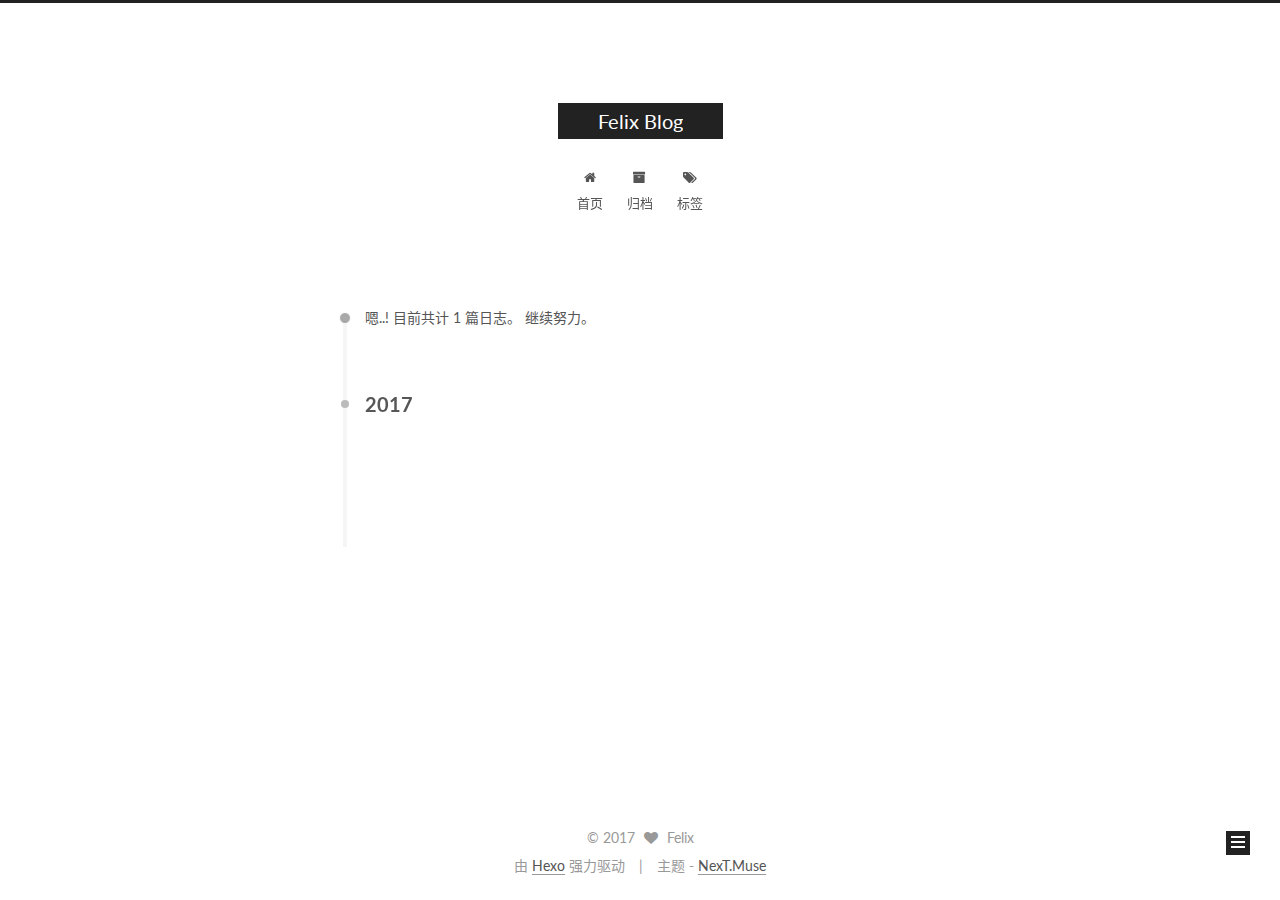
==== commit b271e272: "Site updated: 2017-05-07 20:30:32" ====
--- a/archives/index.html
+++ b/archives/index.html
@@ -1,11 +1,96 @@
-<!DOCTYPE html>
-<html>
+<!doctype html>
+
+
+
+  
+
+
+<html class="theme-next muse use-motion" lang="zh-CN">
 <head>
-  <meta charset="utf-8">
-  
-  <title>归档 | Felix Blog</title>
-  <meta name="viewport" content="width=device-width, initial-scale=1, maximum-scale=1">
-  <meta name="description" content="coding">
+  <meta charset="UTF-8"/>
+<meta http-equiv="X-UA-Compatible" content="IE=edge" />
+<meta name="viewport" content="width=device-width, initial-scale=1, maximum-scale=1"/>
+
+
+
+
+
+
+<meta http-equiv="Cache-Control" content="no-transform" />
+<meta http-equiv="Cache-Control" content="no-siteapp" />
+
+
+
+
+
+
+
+
+
+
+
+
+
+
+
+  
+  
+  <link href="/lib/fancybox/source/jquery.fancybox.css?v=2.1.5" rel="stylesheet" type="text/css" />
+
+
+
+
+  
+  
+  
+  
+
+  
+    
+    
+  
+
+  
+
+  
+
+  
+
+  
+
+  
+    
+    
+    <link href="//fonts.googleapis.com/css?family=Lato:300,300italic,400,400italic,700,700italic&subset=latin,latin-ext" rel="stylesheet" type="text/css">
+  
+
+
+
+
+
+
+<link href="/lib/font-awesome/css/font-awesome.min.css?v=4.6.2" rel="stylesheet" type="text/css" />
+
+<link href="/css/main.css?v=5.1.1" rel="stylesheet" type="text/css" />
+
+
+  <meta name="keywords" content="Hexo, NexT" />
+
+
+
+
+
+
+
+
+  <link rel="shortcut icon" type="image/x-icon" href="/favicon.ico?v=5.1.1" />
+
+
+
+
+
+
+<meta name="description" content="coding">
 <meta property="og:type" content="website">
 <meta property="og:title" content="Felix Blog">
 <meta property="og:url" content="http://yoursite.com/archives/index.html">
@@ -14,156 +99,465 @@
 <meta name="twitter:card" content="summary">
 <meta name="twitter:title" content="Felix Blog">
 <meta name="twitter:description" content="coding">
-  
-    <link rel="alternate" href="/atom.xml" title="Felix Blog" type="application/atom+xml">
-  
-  
-    <link rel="icon" href="/favicon.png">
-  
-  
-    <link href="//fonts.googleapis.com/css?family=Source+Code+Pro" rel="stylesheet" type="text/css">
-  
-  <link rel="stylesheet" href="/css/style.css">
-  
-
+
+
+
+<script type="text/javascript" id="hexo.configurations">
+  var NexT = window.NexT || {};
+  var CONFIG = {
+    root: '/',
+    scheme: 'Muse',
+    sidebar: {"position":"left","display":"post","offset":12,"offset_float":0,"b2t":false,"scrollpercent":false},
+    fancybox: true,
+    motion: true,
+    duoshuo: {
+      userId: '0',
+      author: '博主'
+    },
+    algolia: {
+      applicationID: '',
+      apiKey: '',
+      indexName: '',
+      hits: {"per_page":10},
+      labels: {"input_placeholder":"Search for Posts","hits_empty":"We didn't find any results for the search: ${query}","hits_stats":"${hits} results found in ${time} ms"}
+    }
+  };
+</script>
+
+
+
+  <link rel="canonical" href="http://yoursite.com/archives/"/>
+
+
+
+
+
+  <title>归档 | Felix Blog</title>
 </head>
 
-<body>
-  <div id="container">
-    <div id="wrap">
-      <header id="header">
-  <div id="banner"></div>
-  <div id="header-outer" class="outer">
-    <div id="header-title" class="inner">
-      <h1 id="logo-wrap">
-        <a href="/" id="logo">Felix Blog</a>
-      </h1>
-      
+<body itemscope itemtype="http://schema.org/WebPage" lang="zh-CN">
+
+  
+
+
+
+
+
+
+
+
+
+
+
+
+
+
+  
+  
+    
+  
+
+  <div class="container sidebar-position-left  page-archive  ">
+    <div class="headband"></div>
+
+    <header id="header" class="header" itemscope itemtype="http://schema.org/WPHeader">
+      <div class="header-inner"><div class="site-brand-wrapper">
+  <div class="site-meta ">
+    
+
+    <div class="custom-logo-site-title">
+      <a href="/"  class="brand" rel="start">
+        <span class="logo-line-before"><i></i></span>
+        <span class="site-title">Felix Blog</span>
+        <span class="logo-line-after"><i></i></span>
+      </a>
     </div>
-    <div id="header-inner" class="inner">
-      <nav id="main-nav">
-        <a id="main-nav-toggle" class="nav-icon"></a>
-        
-          <a class="main-nav-link" href="/">Home</a>
-        
-          <a class="main-nav-link" href="/archives">Archives</a>
-        
-      </nav>
-      <nav id="sub-nav">
-        
-          <a id="nav-rss-link" class="nav-icon" href="/atom.xml" title="RSS Feed"></a>
-        
-        <a id="nav-search-btn" class="nav-icon" title="搜索"></a>
-      </nav>
-      <div id="search-form-wrap">
-        <form action="//google.com/search" method="get" accept-charset="UTF-8" class="search-form"><input type="search" name="q" class="search-form-input" placeholder="Search"><button type="submit" class="search-form-submit">&#xF002;</button><input type="hidden" name="sitesearch" value="http://yoursite.com"></form>
+      
+        <p class="site-subtitle"></p>
+      
+  </div>
+
+  <div class="site-nav-toggle">
+    <button>
+      <span class="btn-bar"></span>
+      <span class="btn-bar"></span>
+      <span class="btn-bar"></span>
+    </button>
+  </div>
+</div>
+
+<nav class="site-nav">
+  
+
+  
+    <ul id="menu" class="menu">
+      
+        
+        <li class="menu-item menu-item-home">
+          <a href="/" rel="section">
+            
+              <i class="menu-item-icon fa fa-fw fa-home"></i> <br />
+            
+            首页
+          </a>
+        </li>
+      
+        
+        <li class="menu-item menu-item-archives">
+          <a href="/archives" rel="section">
+            
+              <i class="menu-item-icon fa fa-fw fa-archive"></i> <br />
+            
+            归档
+          </a>
+        </li>
+      
+        
+        <li class="menu-item menu-item-tags">
+          <a href="/tags" rel="section">
+            
+              <i class="menu-item-icon fa fa-fw fa-tags"></i> <br />
+            
+            标签
+          </a>
+        </li>
+      
+
+      
+    </ul>
+  
+
+  
+</nav>
+
+
+
+ </div>
+    </header>
+
+    <main id="main" class="main">
+      <div class="main-inner">
+        <div class="content-wrap">
+          <div id="content" class="content">
+            
+
+  <section id="posts" class="posts-collapse">
+    <span class="archive-move-on"></span>
+
+    <span class="archive-page-counter">
+      
+      
+      
+        
+      
+      嗯..! 目前共计 1 篇日志。 继续努力。
+    </span>
+
+    
+
+      
+      
+      
+
+      
+        
+        <div class="collection-title">
+          <h2 class="archive-year motion-element" id="archive-year-2017">2017</h2>
+        </div>
+      
+      
+
+      
+
+  <article class="post post-type-normal" itemscope itemtype="http://schema.org/Article">
+    <header class="post-header">
+
+      <h2 class="post-title">
+        
+            <a class="post-title-link" href="/2017/05/07/hello-world/" itemprop="url">
+              
+                <span itemprop="name">Hello World</span>
+              
+            </a>
+        
+      </h2>
+
+      <div class="post-meta">
+        <time class="post-time" itemprop="dateCreated"
+              datetime="2017-05-07T19:21:56+08:00"
+              content="2017-05-07" >
+          05-07
+        </time>
       </div>
+
+    </header>
+  </article>
+
+
+
+    
+
+  </section>
+
+  
+
+
+
+          </div>
+          
+
+
+          
+
+        </div>
+        
+          
+  
+  <div class="sidebar-toggle">
+    <div class="sidebar-toggle-line-wrap">
+      <span class="sidebar-toggle-line sidebar-toggle-line-first"></span>
+      <span class="sidebar-toggle-line sidebar-toggle-line-middle"></span>
+      <span class="sidebar-toggle-line sidebar-toggle-line-last"></span>
     </div>
   </div>
-</header>
-      <div class="outer">
-        <section id="main">
-  
-  
-    
-    
-      
-      
-      <section class="archives-wrap">
-        <div class="archive-year-wrap">
-          <a href="/archives/2017" class="archive-year">2017</a>
+
+  <aside id="sidebar" class="sidebar">
+    <div class="sidebar-inner">
+
+      
+
+      
+
+      <section class="site-overview sidebar-panel sidebar-panel-active">
+        <div class="site-author motion-element" itemprop="author" itemscope itemtype="http://schema.org/Person">
+          <img class="site-author-image" itemprop="image"
+               src="/images/avatar.gif"
+               alt="Felix" />
+          <p class="site-author-name" itemprop="name">Felix</p>
+           
+              <p class="site-description motion-element" itemprop="description">coding</p>
+          
         </div>
-        <div class="archives">
-    
-    <article class="archive-article archive-type-post">
-  <div class="archive-article-inner">
-    <header class="archive-article-header">
-      <a href="/2017/05/07/hello-world/" class="archive-article-date">
-  <time datetime="2017-05-07T11:21:56.000Z" itemprop="datePublished">5月 7</time>
-</a>
-      
-  
-    <h1 itemprop="name">
-      <a class="archive-article-title" href="/2017/05/07/hello-world/">Hello World</a>
-    </h1>
-  
-
-    </header>
+        <nav class="site-state motion-element">
+
+          
+            <div class="site-state-item site-state-posts">
+              <a href="/archives">
+                <span class="site-state-item-count">1</span>
+                <span class="site-state-item-name">日志</span>
+              </a>
+            </div>
+          
+
+          
+
+          
+
+        </nav>
+
+        
+
+        <div class="links-of-author motion-element">
+          
+            
+              <span class="links-of-author-item">
+                <a href="https://github.com/Caoming" target="_blank" title="GitHub">
+                  
+                    <i class="fa fa-fw fa-github"></i>
+                  
+                  GitHub
+                </a>
+              </span>
+            
+          
+        </div>
+
+        
+        
+
+        
+        
+
+        
+
+
+      </section>
+
+      
+
+      
+
+    </div>
+  </aside>
+
+
+        
+      </div>
+    </main>
+
+    <footer id="footer" class="footer">
+      <div class="footer-inner">
+        <div class="copyright" >
+  
+  &copy; 
+  <span itemprop="copyrightYear">2017</span>
+  <span class="with-love">
+    <i class="fa fa-heart"></i>
+  </span>
+  <span class="author" itemprop="copyrightHolder">Felix</span>
+</div>
+
+
+<div class="powered-by">
+  由 <a class="theme-link" href="https://hexo.io">Hexo</a> 强力驱动
+</div>
+
+<div class="theme-info">
+  主题 -
+  <a class="theme-link" href="https://github.com/iissnan/hexo-theme-next">
+    NexT.Muse
+  </a>
+</div>
+
+
+        
+
+        
+      </div>
+    </footer>
+
+    
+      <div class="back-to-top">
+        <i class="fa fa-arrow-up"></i>
+        
+      </div>
+    
+
   </div>
-</article>
-  
-  
-    </div></section>
-  
-
-</section>
-        
-          <aside id="sidebar">
-  
-    
-
-  
-    
-
-  
-    
-  
-    
-  <div class="widget-wrap">
-    <h3 class="widget-title">归档</h3>
-    <div class="widget">
-      <ul class="archive-list"><li class="archive-list-item"><a class="archive-list-link" href="/archives/2017/05/">五月 2017</a></li></ul>
-    </div>
-  </div>
-
-
-  
-    
-  <div class="widget-wrap">
-    <h3 class="widget-title">最新文章</h3>
-    <div class="widget">
-      <ul>
-        
-          <li>
-            <a href="/2017/05/07/hello-world/">Hello World</a>
-          </li>
-        
-      </ul>
-    </div>
-  </div>
-
-  
-</aside>
-        
-      </div>
-      <footer id="footer">
-  
-  <div class="outer">
-    <div id="footer-info" class="inner">
-      &copy; 2017 Felix<br>
-      Powered by <a href="http://hexo.io/" target="_blank">Hexo</a>
-    </div>
-  </div>
-</footer>
-    </div>
-    <nav id="mobile-nav">
-  
-    <a href="/" class="mobile-nav-link">Home</a>
-  
-    <a href="/archives" class="mobile-nav-link">Archives</a>
-  
-</nav>
-    
-
-<script src="//ajax.googleapis.com/ajax/libs/jquery/2.0.3/jquery.min.js"></script>
-
-
-  <link rel="stylesheet" href="/fancybox/jquery.fancybox.css">
-  <script src="/fancybox/jquery.fancybox.pack.js"></script>
-
-
-<script src="/js/script.js"></script>
-
-  </div>
+
+  
+
+<script type="text/javascript">
+  if (Object.prototype.toString.call(window.Promise) !== '[object Function]') {
+    window.Promise = null;
+  }
+</script>
+
+
+
+
+
+
+
+
+
+  
+
+
+
+
+
+
+
+
+
+
+
+
+  
+  <script type="text/javascript" src="/lib/jquery/index.js?v=2.1.3"></script>
+
+  
+  <script type="text/javascript" src="/lib/fastclick/lib/fastclick.min.js?v=1.0.6"></script>
+
+  
+  <script type="text/javascript" src="/lib/jquery_lazyload/jquery.lazyload.js?v=1.9.7"></script>
+
+  
+  <script type="text/javascript" src="/lib/velocity/velocity.min.js?v=1.2.1"></script>
+
+  
+  <script type="text/javascript" src="/lib/velocity/velocity.ui.min.js?v=1.2.1"></script>
+
+  
+  <script type="text/javascript" src="/lib/fancybox/source/jquery.fancybox.pack.js?v=2.1.5"></script>
+
+
+  
+
+
+  <script type="text/javascript" src="/js/src/utils.js?v=5.1.1"></script>
+
+  <script type="text/javascript" src="/js/src/motion.js?v=5.1.1"></script>
+
+
+
+  
+  
+
+  
+  
+    <script type="text/javascript" id="motion.page.archive">
+      $('.archive-year').velocity('transition.slideLeftIn');
+    </script>
+  
+
+
+  
+
+
+  <script type="text/javascript" src="/js/src/bootstrap.js?v=5.1.1"></script>
+
+
+
+  
+
+
+  
+
+
+
+
+	
+
+
+
+
+
+  
+
+
+
+
+
+  
+
+
+
+
+
+  
+
+
+
+
+
+
+  
+
+
+
+
+
+  
+
+  
+
+  
+
+  
+
+  
+
 </body>
-</html>+</html>
--- a/css/main.css
+++ b/css/main.css
@@ -0,0 +1,2547 @@
+/* normalize.css v3.0.2 | MIT License | git.io/normalize */
+html {
+  font-family: sans-serif; /* 1 */
+  -ms-text-size-adjust: 100%; /* 2 */
+  -webkit-text-size-adjust: 100%; /* 2 */
+}
+body {
+  margin: 0;
+}
+article,
+aside,
+details,
+figcaption,
+figure,
+footer,
+header,
+hgroup,
+main,
+menu,
+nav,
+section,
+summary {
+  display: block;
+}
+audio,
+canvas,
+progress,
+video {
+  display: inline-block; /* 1 */
+  vertical-align: baseline; /* 2 */
+}
+audio:not([controls]) {
+  display: none;
+  height: 0;
+}
+[hidden],
+template {
+  display: none;
+}
+a {
+  background-color: transparent;
+}
+a:active,
+a:hover {
+  outline: 0;
+}
+abbr[title] {
+  border-bottom: 1px dotted;
+}
+b,
+strong {
+  font-weight: bold;
+}
+dfn {
+  font-style: italic;
+}
+h1 {
+  font-size: 2em;
+  margin: 0.67em 0;
+}
+mark {
+  background: #ff0;
+  color: #000;
+}
+small {
+  font-size: 80%;
+}
+sub,
+sup {
+  font-size: 75%;
+  line-height: 0;
+  position: relative;
+  vertical-align: baseline;
+}
+sup {
+  top: -0.5em;
+}
+sub {
+  bottom: -0.25em;
+}
+img {
+  border: 0;
+}
+svg:not(:root) {
+  overflow: hidden;
+}
+figure {
+  margin: 1em 40px;
+}
+hr {
+  -moz-box-sizing: content-box;
+  box-sizing: content-box;
+  height: 0;
+}
+pre {
+  overflow: auto;
+}
+code,
+kbd,
+pre,
+samp {
+  font-family: monospace, monospace;
+  font-size: 1em;
+}
+button,
+input,
+optgroup,
+select,
+textarea {
+  color: inherit; /* 1 */
+  font: inherit; /* 2 */
+  margin: 0; /* 3 */
+}
+button {
+  overflow: visible;
+}
+button,
+select {
+  text-transform: none;
+}
+button,
+html input[type="button"],
+input[type="reset"],
+input[type="submit"] {
+  -webkit-appearance: button; /* 2 */
+  cursor: pointer; /* 3 */
+}
+button[disabled],
+html input[disabled] {
+  cursor: default;
+}
+button::-moz-focus-inner,
+input::-moz-focus-inner {
+  border: 0;
+  padding: 0;
+}
+input {
+  line-height: normal;
+}
+input[type="checkbox"],
+input[type="radio"] {
+  box-sizing: border-box; /* 1 */
+  padding: 0; /* 2 */
+}
+input[type="number"]::-webkit-inner-spin-button,
+input[type="number"]::-webkit-outer-spin-button {
+  height: auto;
+}
+input[type="search"] {
+  -webkit-appearance: textfield; /* 1 */
+  -moz-box-sizing: content-box;
+  -webkit-box-sizing: content-box; /* 2 */
+  box-sizing: content-box;
+}
+input[type="search"]::-webkit-search-cancel-button,
+input[type="search"]::-webkit-search-decoration {
+  -webkit-appearance: none;
+}
+fieldset {
+  border: 1px solid #c0c0c0;
+  margin: 0 2px;
+  padding: 0.35em 0.625em 0.75em;
+}
+legend {
+  border: 0; /* 1 */
+  padding: 0; /* 2 */
+}
+textarea {
+  overflow: auto;
+}
+optgroup {
+  font-weight: bold;
+}
+table {
+  border-collapse: collapse;
+  border-spacing: 0;
+}
+td,
+th {
+  padding: 0;
+}
+::selection {
+  background: #262a30;
+  color: #fff;
+}
+body {
+  position: relative;
+  font-family: 'Lato', "PingFang SC", "Microsoft YaHei", sans-serif;
+  font-size: 14px;
+  line-height: 2;
+  color: #555;
+  background: #fff;
+}
+@media (max-width: 767px) {
+  body {
+    padding-right: 0 !important;
+  }
+}
+@media (min-width: 768px) and (max-width: 991px) {
+  body {
+    padding-right: 0 !important;
+  }
+}
+@media (min-width: 1600px) {
+  body {
+    font-size: 16px;
+  }
+}
+h1,
+h2,
+h3,
+h4,
+h5,
+h6 {
+  margin: 0;
+  padding: 0;
+  font-weight: bold;
+  line-height: 1.5;
+  font-family: 'Lato', "PingFang SC", "Microsoft YaHei", sans-serif;
+}
+h2,
+h3,
+h4,
+h5,
+h6 {
+  margin: 20px 0 15px;
+}
+h1 {
+  font-size: 22px;
+}
+@media (max-width: 767px) {
+  h1 {
+    font-size: 18px;
+  }
+}
+h2 {
+  font-size: 20px;
+}
+@media (max-width: 767px) {
+  h2 {
+    font-size: 16px;
+  }
+}
+h3 {
+  font-size: 18px;
+}
+@media (max-width: 767px) {
+  h3 {
+    font-size: 14px;
+  }
+}
+h4 {
+  font-size: 16px;
+}
+@media (max-width: 767px) {
+  h4 {
+    font-size: 12px;
+  }
+}
+h5 {
+  font-size: 14px;
+}
+@media (max-width: 767px) {
+  h5 {
+    font-size: 10px;
+  }
+}
+h6 {
+  font-size: 12px;
+}
+@media (max-width: 767px) {
+  h6 {
+    font-size: 8px;
+  }
+}
+p {
+  margin: 0 0 25px 0;
+}
+a {
+  color: #555;
+  text-decoration: none;
+  border-bottom: 1px solid #999;
+  word-wrap: break-word;
+}
+a:hover {
+  color: #222;
+  border-bottom-color: #222;
+}
+blockquote {
+  margin: 0;
+  padding: 0;
+}
+img {
+  display: block;
+  margin: auto;
+  max-width: 100%;
+  height: auto;
+}
+hr {
+  margin: 40px 0;
+  height: 3px;
+  border: none;
+  background-color: #ddd;
+  background-image: repeating-linear-gradient(-45deg, #fff, #fff 4px, transparent 4px, transparent 8px);
+}
+blockquote {
+  padding: 0 15px;
+  color: #666;
+  border-left: 4px solid #ddd;
+}
+blockquote cite::before {
+  content: "-";
+  padding: 0 5px;
+}
+dt {
+  font-weight: 700;
+}
+dd {
+  margin: 0;
+  padding: 0;
+}
+.text-left {
+  text-align: left;
+}
+.text-center {
+  text-align: center;
+}
+.text-right {
+  text-align: right;
+}
+.text-justify {
+  text-align: justify;
+}
+.text-nowrap {
+  white-space: nowrap;
+}
+.text-lowercase {
+  text-transform: lowercase;
+}
+.text-uppercase {
+  text-transform: uppercase;
+}
+.text-capitalize {
+  text-transform: capitalize;
+}
+.center-block {
+  display: block;
+  margin-left: auto;
+  margin-right: auto;
+}
+.clearfix:before,
+.clearfix:after {
+  content: " ";
+  display: table;
+}
+.clearfix:after {
+  clear: both;
+}
+.pullquote {
+  width: 45%;
+}
+.pullquote.left {
+  float: left;
+  margin-left: 5px;
+  margin-right: 10px;
+}
+.pullquote.right {
+  float: right;
+  margin-left: 10px;
+  margin-right: 5px;
+}
+.affix.affix.affix {
+  position: fixed;
+}
+.translation {
+  margin-top: -20px;
+  font-size: 14px;
+  color: #999;
+}
+.scrollbar-measure {
+  width: 100px;
+  height: 100px;
+  overflow: scroll;
+  position: absolute;
+  top: -9999px;
+}
+.use-motion .motion-element {
+  opacity: 0;
+}
+table {
+  margin: 20px 0;
+  width: 100%;
+  border-collapse: collapse;
+  border-spacing: 0;
+  border: 1px solid #ddd;
+  font-size: 14px;
+  table-layout: fixed;
+  word-wrap: break-all;
+}
+table>tbody>tr:nth-of-type(odd) {
+  background-color: #f9f9f9;
+}
+table>tbody>tr:hover {
+  background-color: #f5f5f5;
+}
+caption,
+th,
+td {
+  padding: 8px;
+  text-align: left;
+  vertical-align: middle;
+  font-weight: normal;
+}
+th,
+td {
+  border-bottom: 3px solid #ddd;
+  border-right: 1px solid #eee;
+}
+th {
+  padding-bottom: 10px;
+  font-weight: 700;
+}
+td {
+  border-bottom-width: 1px;
+}
+html,
+body {
+  height: 100%;
+}
+.container {
+  position: relative;
+  min-height: 100%;
+}
+.header-inner {
+  margin: 0 auto;
+  padding: 100px 0 70px;
+  width: 700px;
+}
+@media (min-width: 1600px) {
+  .container .header-inner {
+    width: 900px;
+  }
+}
+.main {
+  padding-bottom: 150px;
+}
+.main-inner {
+  margin: 0 auto;
+  width: 700px;
+}
+@media (min-width: 1600px) {
+  .container .main-inner {
+    width: 900px;
+  }
+}
+.footer {
+  position: absolute;
+  left: 0;
+  bottom: 0;
+  width: 100%;
+  min-height: 50px;
+}
+.footer-inner {
+  box-sizing: border-box;
+  margin: 20px auto;
+  width: 700px;
+}
+@media (min-width: 1600px) {
+  .container .footer-inner {
+    width: 900px;
+  }
+}
+pre,
+.highlight {
+  overflow: auto;
+  margin: 20px 0;
+  padding: 0;
+  font-size: 13px;
+  color: #4d4d4c;
+  background: #f7f7f7;
+  line-height: 1.6;
+}
+pre,
+code {
+  font-family: consolas, Menlo, "PingFang SC", "Microsoft YaHei", monospace;
+}
+code {
+  padding: 2px 4px;
+  word-wrap: break-word;
+  color: #555;
+  background: #eee;
+  border-radius: 3px;
+  font-size: 13px;
+}
+pre code {
+  padding: 0;
+  color: #4d4d4c;
+  background: none;
+  text-shadow: none;
+}
+.highlight {
+  border-radius: 1px;
+}
+.highlight pre {
+  border: none;
+  margin: 0;
+  padding: 10px 0;
+}
+.highlight table {
+  margin: 0;
+  width: auto;
+  border: none;
+}
+.highlight td {
+  border: none;
+  padding: 0;
+}
+.highlight figcaption {
+  font-size: 1em;
+  color: #4d4d4c;
+  line-height: 1em;
+  margin-bottom: 1em;
+}
+.highlight figcaption:before,
+.highlight figcaption:after {
+  content: " ";
+  display: table;
+}
+.highlight figcaption:after {
+  clear: both;
+}
+.highlight figcaption a {
+  float: right;
+  color: #4d4d4c;
+}
+.highlight figcaption a:hover {
+  border-bottom-color: #4d4d4c;
+}
+.highlight .gutter pre {
+  padding-left: 10px;
+  padding-right: 10px;
+  color: #869194;
+  text-align: right;
+  background-color: #eff2f3;
+}
+.highlight .code pre {
+  width: 100%;
+  padding-left: 10px;
+  padding-right: 10px;
+  background-color: #f7f7f7;
+}
+.highlight .line {
+  height: 20px;
+}
+.gutter {
+  -webkit-user-select: none;
+  -moz-user-select: none;
+  -ms-user-select: none;
+  user-select: none;
+}
+.gist table {
+  width: auto;
+}
+.gist table td {
+  border: none;
+}
+pre .deletion {
+  background: #fdd;
+}
+pre .addition {
+  background: #dfd;
+}
+pre .meta {
+  color: #8959a8;
+}
+pre .comment {
+  color: #8e908c;
+}
+pre .variable,
+pre .attribute,
+pre .tag,
+pre .regexp,
+pre .ruby .constant,
+pre .xml .tag .title,
+pre .xml .pi,
+pre .xml .doctype,
+pre .html .doctype,
+pre .css .id,
+pre .css .class,
+pre .css .pseudo {
+  color: #c82829;
+}
+pre .number,
+pre .preprocessor,
+pre .built_in,
+pre .literal,
+pre .params,
+pre .constant,
+pre .command {
+  color: #f5871f;
+}
+pre .ruby .class .title,
+pre .css .rules .attribute,
+pre .string,
+pre .value,
+pre .inheritance,
+pre .header,
+pre .ruby .symbol,
+pre .xml .cdata,
+pre .special,
+pre .number,
+pre .formula {
+  color: #718c00;
+}
+pre .title,
+pre .css .hexcolor {
+  color: #3e999f;
+}
+pre .function,
+pre .python .decorator,
+pre .python .title,
+pre .ruby .function .title,
+pre .ruby .title .keyword,
+pre .perl .sub,
+pre .javascript .title,
+pre .coffeescript .title {
+  color: #4271ae;
+}
+pre .keyword,
+pre .javascript .function {
+  color: #8959a8;
+}
+.full-image.full-image.full-image {
+  border: none;
+  max-width: 100%;
+  width: auto;
+  margin: 20px auto;
+}
+@media (min-width: 992px) {
+  .full-image.full-image.full-image {
+    max-width: none;
+    width: 110%;
+    margin: 25px -5%;
+  }
+}
+.blockquote-center,
+.page-home .post-type-quote blockquote,
+.page-post-detail .post-type-quote blockquote {
+  position: relative;
+  margin: 40px 0;
+  padding: 0;
+  border-left: none;
+  text-align: center;
+}
+.blockquote-center::before,
+.page-home .post-type-quote blockquote::before,
+.page-post-detail .post-type-quote blockquote::before,
+.blockquote-center::after,
+.page-home .post-type-quote blockquote::after,
+.page-post-detail .post-type-quote blockquote::after {
+  position: absolute;
+  content: ' ';
+  display: block;
+  width: 100%;
+  height: 24px;
+  opacity: 0.2;
+  background-repeat: no-repeat;
+  background-position: 0 -6px;
+  background-size: 22px 22px;
+}
+.blockquote-center::before,
+.page-home .post-type-quote blockquote::before,
+.page-post-detail .post-type-quote blockquote::before {
+  top: -20px;
+  background-image: url("../images/quote-l.svg");
+  border-top: 1px solid #ccc;
+}
+.blockquote-center::after,
+.page-home .post-type-quote blockquote::after,
+.page-post-detail .post-type-quote blockquote::after {
+  bottom: -20px;
+  background-image: url("../images/quote-r.svg");
+  border-bottom: 1px solid #ccc;
+  background-position: 100% 8px;
+}
+.blockquote-center p,
+.page-home .post-type-quote blockquote p,
+.page-post-detail .post-type-quote blockquote p,
+.blockquote-center div,
+.page-home .post-type-quote blockquote div,
+.page-post-detail .post-type-quote blockquote div {
+  text-align: center;
+}
+.post .post-body .group-picture img {
+  box-sizing: border-box;
+  padding: 0 3px;
+  border: none;
+}
+.post .group-picture-row {
+  overflow: hidden;
+  margin-top: 6px;
+}
+.post .group-picture-row:first-child {
+  margin-top: 0;
+}
+.post .group-picture-column {
+  float: left;
+}
+.page-post-detail .post-body .group-picture-column {
+  float: none;
+  margin-top: 10px;
+  width: auto !important;
+}
+.page-post-detail .post-body .group-picture-column img {
+  margin: 0 auto;
+}
+.page-archive .group-picture-container {
+  overflow: hidden;
+}
+.page-archive .group-picture-row {
+  float: left;
+}
+.page-archive .group-picture-row:first-child {
+  margin-top: 6px;
+}
+.page-archive .group-picture-column {
+  max-width: 150px;
+  max-height: 150px;
+}
+.note {
+  padding: 20px;
+  margin: 20px 0;
+  border: 1px solid #eee;
+  border-left-width: 5px;
+  border-radius: 3px;
+}
+.note h2,
+.note h3,
+.note h4,
+.note h5,
+.note h6 {
+  margin-top: 0;
+  margin-bottom: 5px;
+}
+.note p:last-child {
+  margin-bottom: 0;
+}
+.note code {
+  border-radius: 3px;
+}
+.note+.note {
+  margin-top: -5px;
+}
+.default {
+  border-left-color: #777;
+}
+.default h2,
+.default h3,
+.default h4,
+.default h5,
+.default h6 {
+  color: #777;
+}
+.primary {
+  border-left-color: #428bca;
+}
+.primary h2,
+.primary h3,
+.primary h4,
+.primary h5,
+.primary h6 {
+  color: #428bca;
+}
+.success {
+  border-left-color: #5cb85c;
+}
+.success h2,
+.success h3,
+.success h4,
+.success h5,
+.success h6 {
+  color: #5cb85c;
+}
+.danger {
+  border-left-color: #d9534f;
+}
+.danger h2,
+.danger h3,
+.danger h4,
+.danger h5,
+.danger h6 {
+  color: #d9534f;
+}
+.warning {
+  border-left-color: #f0ad4e;
+}
+.warning h2,
+.warning h3,
+.warning h4,
+.warning h5,
+.warning h6 {
+  color: #f0ad4e;
+}
+.info {
+  border-left-color: #5bc0de;
+}
+.info h2,
+.info h3,
+.info h4,
+.info h5,
+.info h6 {
+  color: #5bc0de;
+}
+.btn {
+  display: inline-block;
+  padding: 0 20px;
+  font-size: 14px;
+  color: #fff;
+  background: #222;
+  border: 2px solid #222;
+  text-decoration: none;
+  border-radius: 0;
+  transition-property: background-color;
+  transition-duration: 0.2s;
+  transition-timing-function: ease-in-out;
+  transition-delay: 0s;
+}
+.btn:hover,
+.post-button .btn:hover {
+  border-color: #222;
+  color: #222;
+  background: #fff;
+}
+.btn-bar {
+  display: block;
+  width: 22px;
+  height: 2px;
+  background: #555;
+  border-radius: 1px;
+}
+.btn-bar+.btn-bar {
+  margin-top: 4px;
+}
+.pagination {
+  margin: 120px 0 40px;
+  text-align: center;
+  border-top: 1px solid #eee;
+}
+.page-number-basic,
+.pagination .prev,
+.pagination .next,
+.pagination .page-number,
+.pagination .space {
+  display: inline-block;
+  position: relative;
+  top: -1px;
+  margin: 0 10px;
+  padding: 0 10px;
+  line-height: 30px;
+}
+@media (max-width: 767px) {
+  .page-number-basic,
+  .pagination .prev,
+  .pagination .next,
+  .pagination .page-number,
+  .pagination .space {
+    margin: 0 5px;
+  }
+}
+.pagination .prev,
+.pagination .next,
+.pagination .page-number {
+  border-bottom: 0;
+  border-top: 1px solid #eee;
+  transition-property: border-color;
+  transition-duration: 0.2s;
+  transition-timing-function: ease-in-out;
+  transition-delay: 0s;
+}
+.pagination .prev:hover,
+.pagination .next:hover,
+.pagination .page-number:hover {
+  border-top-color: #222;
+}
+.pagination .space {
+  padding: 0;
+  margin: 0;
+}
+.pagination .prev {
+  margin-left: 0;
+}
+.pagination .next {
+  margin-right: 0;
+}
+.pagination .page-number.current {
+  color: #fff;
+  background: #ccc;
+  border-top-color: #ccc;
+}
+@media (max-width: 767px) {
+  .pagination {
+    border-top: none;
+  }
+  .pagination .prev,
+  .pagination .next,
+  .pagination .page-number {
+    margin-bottom: 10px;
+    border-top: 0;
+    border-bottom: 1px solid #eee;
+  }
+  .pagination .prev:hover,
+  .pagination .next:hover,
+  .pagination .page-number:hover {
+    border-bottom-color: #222;
+  }
+}
+.comments {
+  margin: 60px 20px 0;
+}
+.tag-cloud {
+  text-align: center;
+}
+.tag-cloud a {
+  display: inline-block;
+  margin: 10px;
+}
+.back-to-top {
+  box-sizing: border-box;
+  position: fixed;
+  bottom: -100px;
+  right: 30px;
+  z-index: 1050;
+  padding: 0 6px;
+  width: 24px;
+  background: #222;
+  font-size: 12px;
+  opacity: 1;
+  color: #fff;
+  cursor: pointer;
+  text-align: center;
+  -webkit-transform: translateZ(0);
+  transition-property: bottom;
+  transition-duration: 0.2s;
+  transition-timing-function: ease-in-out;
+  transition-delay: 0s;
+}
+@media (max-width: 767px) {
+  .back-to-top {
+    display: none;
+  }
+}
+@media (min-width: 768px) and (max-width: 991px) {
+  .back-to-top {
+    display: none;
+  }
+}
+.back-to-top.back-to-top-on {
+  bottom: 19px;
+}
+.header {
+  background: transparent;
+}
+.header-inner {
+  position: relative;
+}
+.headband {
+  height: 3px;
+  background: #222;
+}
+.site-meta {
+  margin: 0;
+  text-align: center;
+}
+@media (max-width: 767px) {
+  .site-meta {
+    text-align: center;
+  }
+}
+.brand {
+  position: relative;
+  display: inline-block;
+  padding: 0 40px;
+  color: #fff;
+  background: #222;
+  border-bottom: none;
+}
+.brand:hover {
+  color: #fff;
+}
+.logo {
+  display: inline-block;
+  margin-right: 5px;
+  line-height: 36px;
+  vertical-align: top;
+}
+.site-title {
+  display: inline-block;
+  vertical-align: top;
+  line-height: 36px;
+  font-size: 20px;
+  font-weight: normal;
+  font-family: 'Lato', "PingFang SC", "Microsoft YaHei", sans-serif;
+}
+.site-subtitle {
+  margin-top: 10px;
+  font-size: 13px;
+  color: #999;
+}
+.use-motion .brand {
+  opacity: 0;
+}
+.use-motion .logo,
+.use-motion .site-title,
+.use-motion .site-subtitle {
+  opacity: 0;
+  position: relative;
+  top: -10px;
+}
+.site-nav-toggle {
+  display: none;
+  position: absolute;
+  top: 10px;
+  left: 10px;
+}
+@media (max-width: 767px) {
+  .site-nav-toggle {
+    display: block;
+  }
+}
+.site-nav-toggle button {
+  margin-top: 2px;
+  padding: 9px 10px;
+  background: transparent;
+  border: none;
+}
+@media (max-width: 767px) {
+  .site-nav {
+    display: none;
+    margin: 0 -10px;
+    padding: 0 10px;
+    clear: both;
+    border-top: 1px solid #ddd;
+  }
+}
+@media (min-width: 768px) and (max-width: 991px) {
+  .site-nav {
+    display: block !important;
+  }
+}
+@media (min-width: 992px) {
+  .site-nav {
+    display: block !important;
+  }
+}
+.menu {
+  margin-top: 20px;
+  padding-left: 0;
+  text-align: center;
+}
+.menu .menu-item {
+  display: inline-block;
+  margin: 0 10px;
+  list-style: none;
+}
+@media screen and (max-width: 767px) {
+  .menu .menu-item {
+    margin-top: 10px;
+  }
+}
+.menu .menu-item a {
+  display: block;
+  font-size: 13px;
+  line-height: inherit;
+  border-bottom: 1px solid transparent;
+  transition-property: border-color;
+  transition-duration: 0.2s;
+  transition-timing-function: ease-in-out;
+  transition-delay: 0s;
+}
+.menu .menu-item a:hover {
+  border-bottom-color: #222;
+}
+.menu .menu-item .fa {
+  margin-right: 5px;
+}
+.use-motion .menu-item {
+  opacity: 0;
+}
+.post-body {
+  font-family: 'Lato', "PingFang SC", "Microsoft YaHei", sans-serif;
+}
+@media (max-width: 767px) {
+  .post-body {
+    word-break: break-word;
+  }
+}
+.post-body .fancybox img {
+  display: block !important;
+  margin: 0 auto;
+  cursor: pointer;
+  cursor: zoom-in;
+  cursor: -webkit-zoom-in;
+}
+.post-body .image-caption,
+.post-body .figure .caption {
+  margin: 10px auto 15px;
+  text-align: center;
+  font-size: 14px;
+  color: #999;
+  font-weight: bold;
+  line-height: 1;
+}
+.post-sticky-flag {
+  display: inline-block;
+  font-size: 16px;
+  -ms-transform: rotate(30deg);
+  -webkit-transform: rotate(30deg);
+  -moz-transform: rotate(30deg);
+  -ms-transform: rotate(30deg);
+  -o-transform: rotate(30deg);
+  transform: rotate(30deg);
+}
+.posts-expand {
+  padding-top: 40px;
+}
+@media (max-width: 767px) {
+  .posts-expand {
+    margin: 0 20px;
+  }
+  .post-body pre {
+    padding: 10px;
+  }
+  .post-body pre .gutter pre {
+    padding-right: 10px;
+  }
+  .post-body .highlight {
+    margin-left: 0px;
+    margin-right: 0px;
+    padding: 0;
+  }
+  .post-body .highlight .gutter pre {
+    padding-right: 10px;
+  }
+}
+@media (min-width: 992px) {
+  .posts-expand .post-body {
+    text-align: justify;
+  }
+}
+.posts-expand .post-body h2,
+.posts-expand .post-body h3,
+.posts-expand .post-body h4,
+.posts-expand .post-body h5,
+.posts-expand .post-body h6 {
+  padding-top: 10px;
+}
+.posts-expand .post-body h2 .header-anchor,
+.posts-expand .post-body h3 .header-anchor,
+.posts-expand .post-body h4 .header-anchor,
+.posts-expand .post-body h5 .header-anchor,
+.posts-expand .post-body h6 .header-anchor {
+  float: right;
+  margin-left: 10px;
+  color: #ccc;
+  border-bottom-style: none;
+  visibility: hidden;
+}
+.posts-expand .post-body h2 .header-anchor:hover,
+.posts-expand .post-body h3 .header-anchor:hover,
+.posts-expand .post-body h4 .header-anchor:hover,
+.posts-expand .post-body h5 .header-anchor:hover,
+.posts-expand .post-body h6 .header-anchor:hover {
+  color: inherit;
+}
+.posts-expand .post-body h2:hover .header-anchor,
+.posts-expand .post-body h3:hover .header-anchor,
+.posts-expand .post-body h4:hover .header-anchor,
+.posts-expand .post-body h5:hover .header-anchor,
+.posts-expand .post-body h6:hover .header-anchor {
+  visibility: visible;
+}
+.posts-expand .post-body ul li {
+  list-style: circle;
+}
+.posts-expand .post-body img {
+  box-sizing: border-box;
+  margin: auto;
+  padding: 3px;
+  border: 1px solid #ddd;
+}
+.posts-expand .fancybox img {
+  margin: 0 auto;
+}
+@media (max-width: 767px) {
+  .posts-collapse {
+    margin: 0 20px;
+  }
+  .posts-collapse .post-title,
+  .posts-collapse .post-meta {
+    display: block;
+    width: auto;
+    text-align: left;
+  }
+}
+.posts-collapse {
+  position: relative;
+  z-index: 1010;
+  margin-left: 55px;
+}
+.posts-collapse::after {
+  content: " ";
+  position: absolute;
+  top: 20px;
+  left: 0;
+  margin-left: -2px;
+  width: 4px;
+  height: 100%;
+  background: #f5f5f5;
+  z-index: -1;
+}
+@media (max-width: 767px) {
+  .posts-collapse {
+    margin: 0 20px;
+  }
+}
+.posts-collapse .collection-title {
+  position: relative;
+  margin: 60px 0;
+}
+.posts-collapse .collection-title h2 {
+  margin-left: 20px;
+}
+.posts-collapse .collection-title small {
+  color: #bbb;
+  margin-left: 5px;
+}
+.posts-collapse .collection-title::before {
+  content: " ";
+  position: absolute;
+  left: 0;
+  top: 50%;
+  margin-left: -4px;
+  margin-top: -4px;
+  width: 8px;
+  height: 8px;
+  background: #bbb;
+  border-radius: 50%;
+}
+.posts-collapse .post {
+  margin: 30px 0;
+}
+.posts-collapse .post-header {
+  position: relative;
+  transition-duration: 0.2s;
+  transition-timing-function: ease-in-out;
+  transition-delay: 0s;
+  transition-property: border;
+  border-bottom: 1px dashed #ccc;
+}
+.posts-collapse .post-header::before {
+  content: " ";
+  position: absolute;
+  left: 0;
+  top: 12px;
+  width: 6px;
+  height: 6px;
+  margin-left: -4px;
+  background: #bbb;
+  border-radius: 50%;
+  border: 1px solid #fff;
+  transition-duration: 0.2s;
+  transition-timing-function: ease-in-out;
+  transition-delay: 0s;
+  transition-property: background;
+}
+.posts-collapse .post-header:hover {
+  border-bottom-color: #666;
+}
+.posts-collapse .post-header:hover::before {
+  background: #222;
+}
+.posts-collapse .post-meta {
+  position: absolute;
+  font-size: 12px;
+  left: 20px;
+  top: 5px;
+}
+.posts-collapse .post-comments-count {
+  display: none;
+}
+.posts-collapse .post-title {
+  margin-left: 60px;
+  font-size: 16px;
+  font-weight: normal;
+  line-height: inherit;
+}
+.posts-collapse .post-title::after {
+  margin-left: 3px;
+  opacity: 0.6;
+}
+.posts-collapse .post-title a {
+  color: #666;
+  border-bottom: none;
+}
+.page-home .post-type-quote .post-header,
+.page-post-detail .post-type-quote .post-header,
+.page-home .post-type-quote .post-tags,
+.page-post-detail .post-type-quote .post-tags {
+  display: none;
+}
+.posts-expand .post-title {
+  font-size: 26px;
+  text-align: center;
+  word-break: break-word;
+  font-weight: 400;
+}
+@media (max-width: 767px) {
+  .posts-expand .post-title {
+    font-size: 22px;
+  }
+}
+.posts-expand .post-title-link {
+  display: inline-block;
+  position: relative;
+  color: #555;
+  border-bottom: none;
+  line-height: 1.2;
+  vertical-align: top;
+}
+.posts-expand .post-title-link::before {
+  content: "";
+  position: absolute;
+  width: 100%;
+  height: 2px;
+  bottom: 0;
+  left: 0;
+  background-color: #000;
+  visibility: hidden;
+  -webkit-transform: scaleX(0);
+  -moz-transform: scaleX(0);
+  -ms-transform: scaleX(0);
+  -o-transform: scaleX(0);
+  transform: scaleX(0);
+  transition-duration: 0.2s;
+  transition-timing-function: ease-in-out;
+  transition-delay: 0s;
+}
+.posts-expand .post-title-link:hover::before {
+  visibility: visible;
+  -webkit-transform: scaleX(1);
+  -moz-transform: scaleX(1);
+  -ms-transform: scaleX(1);
+  -o-transform: scaleX(1);
+  transform: scaleX(1);
+}
+.posts-expand .post-title-link .fa {
+  font-size: 16px;
+}
+.posts-expand .post-meta {
+  margin: 3px 0 60px 0;
+  color: #999;
+  font-family: 'Lato', "PingFang SC", "Microsoft YaHei", sans-serif;
+  font-size: 12px;
+  text-align: center;
+}
+.posts-expand .post-meta .post-category-list {
+  display: inline-block;
+  margin: 0;
+  padding: 3px;
+}
+.posts-expand .post-meta .post-category-list-link {
+  color: #999;
+}
+.posts-expand .post-meta .post-description {
+  font-size: 14px;
+  margin-top: 2px;
+}
+.post-wordcount {
+  display: inline-block;
+}
+.post-meta-divider {
+  margin: 0 0.5em;
+}
+.post-meta-item-icon {
+  margin-right: 3px;
+}
+@media (min-width: 768px) and (max-width: 991px) {
+  .post-meta-item-icon {
+    display: inline-block;
+  }
+}
+@media (max-width: 767px) {
+  .post-meta-item-icon {
+    display: inline-block;
+  }
+}
+@media (min-width: 768px) and (max-width: 991px) {
+  .post-meta-item-text {
+    display: none;
+  }
+}
+@media (max-width: 767px) {
+  .post-meta-item-text {
+    display: none;
+  }
+}
+@media (max-width: 767px) {
+  .posts-expand .post-comments-count {
+    display: none;
+  }
+}
+.social-like {
+  font-size: 14px;
+  height: 20px;
+  text-align: center;
+  border-top: 1px solid #eee;
+  padding-top: 9px;
+  margin-top: 45px;
+  display: flex;
+  justify-content: center;
+}
+.vk_like {
+  width: 85px;
+  height: 21px;
+  padding-top: 7px;
+  align-self: center;
+}
+.fb_like {
+  height: 30px;
+  align-self: center;
+}
+.post-button {
+  margin-top: 50px;
+}
+.post-button .btn {
+  color: #fff;
+  font-size: 14px;
+  background: #222;
+  border-radius: 0;
+  line-height: 2;
+  margin: 0 4px 8px 4px;
+}
+.post-button .fa-fw {
+  width: 1.285714285714286em;
+  text-align: left;
+}
+.posts-expand .post-tags {
+  margin-top: 40px;
+  text-align: center;
+}
+.posts-expand .post-tags a {
+  display: inline-block;
+  margin-right: 10px;
+  font-size: 13px;
+}
+.post-nav {
+  display: table;
+  margin-top: 15px;
+  width: 100%;
+  border-top: 1px solid #eee;
+}
+.post-nav-divider {
+  display: table-cell;
+  width: 10%;
+}
+.post-nav-item {
+  display: table-cell;
+  padding: 10px 0 0 0;
+  width: 45%;
+  vertical-align: top;
+}
+.post-nav-item a {
+  position: relative;
+  display: block;
+  line-height: 25px;
+  font-size: 14px;
+  color: #555;
+  border-bottom: none;
+}
+.post-nav-item a:hover {
+  color: #222;
+  border-bottom: none;
+}
+.post-nav-item a:active {
+  top: 2px;
+}
+.post-nav-item .fa {
+  position: absolute;
+  top: 8px;
+  left: 0;
+  font-size: 12px;
+}
+.post-nav-next a {
+  padding-left: 15px;
+}
+.post-nav-prev {
+  text-align: right;
+}
+.post-nav-prev a {
+  padding-right: 15px;
+}
+.post-nav-prev .fa {
+  right: 0;
+  left: auto;
+}
+.posts-expand .post-eof {
+  display: block;
+  margin: 80px auto 60px;
+  width: 8%;
+  height: 1px;
+  background: #ccc;
+  text-align: center;
+}
+.post:last-child .post-eof.post-eof.post-eof {
+  display: none;
+}
+.post-gallery {
+  display: table;
+  table-layout: fixed;
+  width: 100%;
+  border-collapse: separate;
+}
+.post-gallery-row {
+  display: table-row;
+}
+.post-gallery .post-gallery-img {
+  display: table-cell;
+  text-align: center;
+  vertical-align: middle;
+  border: none;
+}
+.post-gallery .post-gallery-img img {
+  max-width: 100%;
+  max-height: 100%;
+  border: none;
+}
+.fancybox-close,
+.fancybox-close:hover {
+  border: none;
+}
+.sidebar {
+  position: fixed;
+  right: 0;
+  top: 0;
+  bottom: 0;
+  width: 0;
+  z-index: 1040;
+  box-shadow: inset 0 2px 6px #000;
+  background: #222;
+  -webkit-transform: translateZ(0);
+}
+.sidebar a {
+  color: #999;
+  border-bottom-color: #555;
+}
+.sidebar a:hover {
+  color: #eee;
+}
+@media (min-width: 768px) and (max-width: 991px) {
+  .sidebar {
+    display: none !important;
+  }
+}
+@media (max-width: 767px) {
+  .sidebar {
+    display: none !important;
+  }
+}
+.sidebar-inner {
+  position: relative;
+  padding: 20px 10px;
+  color: #999;
+  text-align: center;
+}
+.sidebar-toggle {
+  position: fixed;
+  right: 30px;
+  bottom: 45px;
+  width: 14px;
+  height: 14px;
+  padding: 5px;
+  background: #222;
+  line-height: 0;
+  z-index: 1050;
+  cursor: pointer;
+  -webkit-transform: translateZ(0);
+}
+@media (min-width: 768px) and (max-width: 991px) {
+  .sidebar-toggle {
+    display: none;
+  }
+}
+@media (max-width: 767px) {
+  .sidebar-toggle {
+    display: none;
+  }
+}
+.sidebar-toggle-line {
+  position: relative;
+  display: inline-block;
+  vertical-align: top;
+  height: 2px;
+  width: 100%;
+  background: #fff;
+  margin-top: 3px;
+}
+.sidebar-toggle-line:first-child {
+  margin-top: 0;
+}
+.site-author-image {
+  display: block;
+  margin: 0 auto;
+  padding: 2px;
+  max-width: 96px;
+  height: auto;
+  border: 2px solid #333;
+}
+.site-author-name {
+  margin: 5px 0 0;
+  text-align: center;
+  color: #f5f5f5;
+  font-weight: normal;
+}
+.site-description {
+  margin-top: 5px;
+  text-align: center;
+  font-size: 14px;
+  color: #999;
+}
+.site-state {
+  overflow: hidden;
+  line-height: 1.4;
+  white-space: nowrap;
+  text-align: center;
+}
+.site-state-item {
+  display: inline-block;
+  padding: 0 15px;
+  border-left: 1px solid #333;
+}
+.site-state-item:first-child {
+  border-left: none;
+}
+.site-state-item a {
+  border-bottom: none;
+}
+.site-state-item-count {
+  display: block;
+  text-align: center;
+  color: inherit;
+  font-weight: 600;
+  font-size: 18px;
+}
+.site-state-item-name {
+  font-size: 13px;
+  color: inherit;
+}
+.feed-link {
+  margin-top: 20px;
+}
+.feed-link a {
+  display: inline-block;
+  padding: 0 15px;
+  color: #fc6423;
+  border: 1px solid #fc6423;
+  border-radius: 4px;
+}
+.feed-link a i {
+  color: #fc6423;
+  font-size: 14px;
+}
+.feed-link a:hover {
+  color: #fff;
+  background: #fc6423;
+}
+.feed-link a:hover i {
+  color: #fff;
+}
+.links-of-author {
+  margin-top: 20px;
+}
+.links-of-author a {
+  display: inline-block;
+  vertical-align: middle;
+  margin-right: 10px;
+  margin-bottom: 10px;
+  border-bottom-color: #555;
+  font-size: 13px;
+}
+.links-of-author a:before {
+  display: inline-block;
+  vertical-align: middle;
+  margin-right: 3px;
+  content: " ";
+  width: 4px;
+  height: 4px;
+  border-radius: 50%;
+  background: #547e93;
+}
+.links-of-blogroll {
+  font-size: 13px;
+}
+.links-of-blogroll-title {
+  margin-top: 20px;
+  font-size: 14px;
+  font-weight: 600;
+}
+.links-of-blogroll-list {
+  margin: 0;
+  padding: 0;
+  list-style: none;
+}
+.links-of-blogroll-item {
+  padding: 2px 10px;
+}
+.sidebar-nav {
+  margin: 0 0 20px;
+  padding-left: 0;
+}
+.sidebar-nav li {
+  display: inline-block;
+  cursor: pointer;
+  border-bottom: 1px solid transparent;
+  font-size: 14px;
+  color: #555;
+}
+.sidebar-nav li:hover {
+  color: #f5f5f5;
+}
+.page-post-detail .sidebar-nav-toc {
+  padding: 0 5px;
+}
+.page-post-detail .sidebar-nav-overview {
+  margin-left: 10px;
+}
+.sidebar-nav .sidebar-nav-active {
+  color: #87daff;
+  border-bottom-color: #87daff;
+}
+.sidebar-nav .sidebar-nav-active:hover {
+  color: #87daff;
+}
+.sidebar-panel {
+  display: none;
+}
+.sidebar-panel-active {
+  display: block;
+}
+.post-toc-empty {
+  font-size: 14px;
+  color: #666;
+}
+.post-toc-wrap {
+  overflow: hidden;
+}
+.post-toc {
+  overflow: auto;
+}
+.post-toc ol {
+  margin: 0;
+  padding: 0 2px 5px 10px;
+  text-align: left;
+  list-style: none;
+  font-size: 14px;
+}
+.post-toc ol > ol {
+  padding-left: 0;
+}
+.post-toc ol a {
+  transition-duration: 0.2s;
+  transition-timing-function: ease-in-out;
+  transition-delay: 0s;
+  transition-property: all;
+  color: #999;
+  border-bottom-color: #555;
+}
+.post-toc ol a:hover {
+  color: #ccc;
+  border-bottom-color: #ccc;
+}
+.post-toc .nav-item {
+  overflow: hidden;
+  text-overflow: ellipsis;
+  white-space: nowrap;
+  line-height: 1.8;
+}
+.post-toc .nav .nav-child {
+  display: none;
+}
+.post-toc .nav .active > .nav-child {
+  display: block;
+}
+.post-toc .nav .active-current > .nav-child {
+  display: block;
+}
+.post-toc .nav .active-current > .nav-child > .nav-item {
+  display: block;
+}
+.post-toc .nav .active > a {
+  color: #87daff;
+  border-bottom-color: #87daff;
+}
+.post-toc .nav .active-current > a {
+  color: #87daff;
+}
+.post-toc .nav .active-current > a:hover {
+  color: #87daff;
+}
+.footer {
+  font-size: 14px;
+  color: #999;
+}
+.footer img {
+  border: none;
+}
+.footer-inner {
+  text-align: center;
+}
+.with-love {
+  display: inline-block;
+  margin: 0 5px;
+}
+.powered-by,
+.theme-info {
+  display: inline-block;
+}
+.powered-by {
+  margin-right: 10px;
+}
+.powered-by::after {
+  content: "|";
+  padding-left: 10px;
+}
+.cc-license {
+  margin-top: 10px;
+  text-align: center;
+}
+.cc-license .cc-opacity {
+  opacity: 0.7;
+  border-bottom: none;
+}
+.cc-license .cc-opacity:hover {
+  opacity: 0.9;
+}
+.cc-license img {
+  display: inline-block;
+}
+.theme-next #ds-thread #ds-reset {
+  color: #555;
+}
+.theme-next #ds-thread #ds-reset .ds-replybox {
+  margin-bottom: 30px;
+}
+.theme-next #ds-thread #ds-reset .ds-replybox .ds-avatar,
+.theme-next #ds-reset .ds-avatar img {
+  box-shadow: none;
+}
+.theme-next #ds-thread #ds-reset .ds-textarea-wrapper {
+  border-color: #c7d4e1;
+  background: none;
+  border-top-right-radius: 3px;
+  border-top-left-radius: 3px;
+}
+.theme-next #ds-thread #ds-reset .ds-textarea-wrapper textarea {
+  height: 60px;
+}
+.theme-next #ds-reset .ds-rounded-top {
+  border-radius: 0;
+}
+.theme-next #ds-thread #ds-reset .ds-post-toolbar {
+  box-sizing: border-box;
+  border: 1px solid #c7d4e1;
+  background: #f6f8fa;
+}
+.theme-next #ds-thread #ds-reset .ds-post-options {
+  height: 40px;
+  border: none;
+  background: none;
+}
+.theme-next #ds-thread #ds-reset .ds-toolbar-buttons {
+  top: 11px;
+}
+.theme-next #ds-thread #ds-reset .ds-sync {
+  top: 5px;
+}
+.theme-next #ds-thread #ds-reset .ds-post-button {
+  top: 4px;
+  right: 5px;
+  width: 90px;
+  height: 30px;
+  border: 1px solid #c5ced7;
+  border-radius: 3px;
+  background-image: linear-gradient(#fbfbfc, #f5f7f9);
+  color: #60676d;
+}
+.theme-next #ds-thread #ds-reset .ds-post-button:hover {
+  background-position: 0 -30px;
+  color: #60676d;
+}
+.theme-next #ds-thread #ds-reset .ds-comments-info {
+  padding: 10px 0;
+}
+.theme-next #ds-thread #ds-reset .ds-sort {
+  display: none;
+}
+.theme-next #ds-thread #ds-reset li.ds-tab a.ds-current {
+  border: none;
+  background: #f6f8fa;
+  color: #60676d;
+}
+.theme-next #ds-thread #ds-reset li.ds-tab a.ds-current:hover {
+  background-color: #e9f0f7;
+  color: #60676d;
+}
+.theme-next #ds-thread #ds-reset li.ds-tab a {
+  border-radius: 2px;
+  padding: 5px;
+}
+.theme-next #ds-thread #ds-reset .ds-login-buttons p {
+  color: #999;
+  line-height: 36px;
+}
+.theme-next #ds-thread #ds-reset .ds-login-buttons .ds-service-list li {
+  height: 28px;
+}
+.theme-next #ds-thread #ds-reset .ds-service-list a {
+  background: none;
+  padding: 5px;
+  border: 1px solid;
+  border-radius: 3px;
+  text-align: center;
+}
+.theme-next #ds-thread #ds-reset .ds-service-list a:hover {
+  color: #fff;
+  background: #666;
+}
+.theme-next #ds-thread #ds-reset .ds-service-list .ds-weibo {
+  color: #fc9b00;
+  border-color: #fc9b00;
+}
+.theme-next #ds-thread #ds-reset .ds-service-list .ds-weibo:hover {
+  background: #fc9b00;
+}
+.theme-next #ds-thread #ds-reset .ds-service-list .ds-qq {
+  color: #60a3ec;
+  border-color: #60a3ec;
+}
+.theme-next #ds-thread #ds-reset .ds-service-list .ds-qq:hover {
+  background: #60a3ec;
+}
+.theme-next #ds-thread #ds-reset .ds-service-list .ds-renren {
+  color: #2e7ac4;
+  border-color: #2e7ac4;
+}
+.theme-next #ds-thread #ds-reset .ds-service-list .ds-renren:hover {
+  background: #2e7ac4;
+}
+.theme-next #ds-thread #ds-reset .ds-service-list .ds-douban {
+  color: #37994c;
+  border-color: #37994c;
+}
+.theme-next #ds-thread #ds-reset .ds-service-list .ds-douban:hover {
+  background: #37994c;
+}
+.theme-next #ds-thread #ds-reset .ds-service-list .ds-kaixin {
+  color: #fef20d;
+  border-color: #fef20d;
+}
+.theme-next #ds-thread #ds-reset .ds-service-list .ds-kaixin:hover {
+  background: #fef20d;
+}
+.theme-next #ds-thread #ds-reset .ds-service-list .ds-netease {
+  color: #f00;
+  border-color: #f00;
+}
+.theme-next #ds-thread #ds-reset .ds-service-list .ds-netease:hover {
+  background: #f00;
+}
+.theme-next #ds-thread #ds-reset .ds-service-list .ds-sohu {
+  color: #ffcb05;
+  border-color: #ffcb05;
+}
+.theme-next #ds-thread #ds-reset .ds-service-list .ds-sohu:hover {
+  background: #ffcb05;
+}
+.theme-next #ds-thread #ds-reset .ds-service-list .ds-baidu {
+  color: #2831e0;
+  border-color: #2831e0;
+}
+.theme-next #ds-thread #ds-reset .ds-service-list .ds-baidu:hover {
+  background: #2831e0;
+}
+.theme-next #ds-thread #ds-reset .ds-service-list .ds-google {
+  color: #166bec;
+  border-color: #166bec;
+}
+.theme-next #ds-thread #ds-reset .ds-service-list .ds-google:hover {
+  background: #166bec;
+}
+.theme-next #ds-thread #ds-reset .ds-service-list .ds-weixin {
+  color: #00ce0d;
+  border-color: #00ce0d;
+}
+.theme-next #ds-thread #ds-reset .ds-service-list .ds-weixin:hover {
+  background: #00ce0d;
+}
+.theme-next #ds-thread #ds-reset .ds-service-list .ds-more-services {
+  border: none;
+}
+.theme-next #ds-thread #ds-reset .ds-service-list .ds-more-services:hover {
+  background: none;
+}
+.theme-next #ds-reset .duoshuo-ua-admin {
+  display: inline-block;
+  color: #f00;
+}
+.theme-next #ds-reset .duoshuo-ua-platform,
+.theme-next #ds-reset .duoshuo-ua-browser {
+  color: #ccc;
+}
+.theme-next #ds-reset .duoshuo-ua-platform .fa,
+.theme-next #ds-reset .duoshuo-ua-browser .fa {
+  display: inline-block;
+  margin-right: 3px;
+}
+.theme-next #ds-reset .duoshuo-ua-separator {
+  display: inline-block;
+  margin-left: 5px;
+}
+.theme-next .this_ua {
+  background-color: #ccc !important;
+  border-radius: 4px;
+  padding: 0 5px !important;
+  margin: 1px 1px !important;
+  border: 1px solid #bbb !important;
+  color: #fff;
+  display: inline-block !important;
+}
+.theme-next .this_ua.admin {
+  background-color: #d9534f !important;
+  border-color: #d9534f !important;
+}
+.theme-next .this_ua.platform.iOS,
+.theme-next .this_ua.platform.Mac,
+.theme-next .this_ua.platform.Windows {
+  background-color: #39b3d7 !important;
+  border-color: #46b8da !important;
+}
+.theme-next .this_ua.platform.Linux {
+  background-color: #3a3a3a !important;
+  border-color: #1f1f1f !important;
+}
+.theme-next .this_ua.platform.Android {
+  background-color: #00c47d !important;
+  border-color: #01b171 !important;
+}
+.theme-next .this_ua.browser.Mobile,
+.theme-next .this_ua.browser.Chrome {
+  background-color: #5cb85c !important;
+  border-color: #4cae4c !important;
+}
+.theme-next .this_ua.browser.Firefox {
+  background-color: #f0ad4e !important;
+  border-color: #eea236 !important;
+}
+.theme-next .this_ua.browser.Maxthon,
+.theme-next .this_ua.browser.IE {
+  background-color: #428bca !important;
+  border-color: #357ebd !important;
+}
+.theme-next .this_ua.browser.baidu,
+.theme-next .this_ua.browser.UCBrowser,
+.theme-next .this_ua.browser.Opera {
+  background-color: #d9534f !important;
+  border-color: #d43f3a !important;
+}
+.theme-next .this_ua.browser.Android,
+.theme-next .this_ua.browser.QQBrowser {
+  background-color: #78ace9 !important;
+  border-color: #4cae4c !important;
+}
+.cloud-tie-wrapper img {
+  display: inline-block;
+}
+.cloud-tie-wrapper .total-txt {
+  font-size: 1em !important;
+}
+.cloud-tie-join-count .join-count {
+  color: #555 !important;
+  font-size: inherit !important;
+  margin: 0 !important;
+}
+.post-spread {
+  margin-top: 20px;
+  text-align: center;
+}
+.jiathis_style {
+  display: inline-block;
+}
+.jiathis_style a {
+  border: none;
+}
+.fa {
+  font-family: FontAwesome !important;
+}
+.post-spread {
+  margin-top: 20px;
+  text-align: center;
+}
+.bdshare-slide-button-box a {
+  border: none;
+}
+.bdsharebuttonbox {
+  display: inline-block;
+}
+.bdsharebuttonbox a {
+  border: none;
+}
+.local-search-pop-overlay {
+  position: fixed;
+  width: 100%;
+  height: 100%;
+  top: 0;
+  left: 0;
+  z-index: 2080;
+  background-color: rgba(0,0,0,0.3);
+}
+.local-search-popup {
+  display: none;
+  position: fixed;
+  top: 10%;
+  left: 50%;
+  margin-left: -350px;
+  width: 700px;
+  height: 80%;
+  padding: 0;
+  background: #fff;
+  color: #333;
+  z-index: 9999;
+  border-radius: 5px;
+}
+@media (max-width: 767px) {
+  .local-search-popup {
+    padding: 0;
+    top: 0;
+    left: 0;
+    margin: 0;
+    width: 100%;
+    height: 100%;
+    border-radius: 0;
+  }
+}
+.local-search-popup ul.search-result-list {
+  padding: 0;
+  margin: 0 5px;
+}
+.local-search-popup p.search-result {
+  border-bottom: 1px dashed #ccc;
+  padding: 5px 0;
+}
+.local-search-popup a.search-result-title {
+  font-weight: bold;
+  font-size: 16px;
+}
+.local-search-popup .search-keyword {
+  border-bottom: 1px dashed #f00;
+  font-weight: bold;
+  color: #f00;
+}
+.local-search-popup .local-search-header {
+  padding: 5px;
+  height: 36px;
+  background: #f5f5f5;
+  border-top-left-radius: 5px;
+  border-top-right-radius: 5px;
+}
+.local-search-popup #local-search-result {
+  overflow: auto;
+  position: relative;
+  padding: 5px 25px;
+  height: calc(100% - 55px);
+}
+.local-search-popup .local-search-input-wrapper {
+  display: inline-block;
+  width: calc(100% - 90px);
+  height: 36px;
+  line-height: 36px;
+  padding: 0 5px;
+}
+.local-search-popup .local-search-input-wrapper input {
+  padding: 8px 0;
+  height: 20px;
+  display: block;
+  width: 100%;
+  outline: none;
+  border: none;
+  background: transparent;
+  vertical-align: middle;
+}
+.local-search-popup .search-icon,
+.local-search-popup .popup-btn-close {
+  display: inline-block;
+  font-size: 18px;
+  color: #999;
+  height: 36px;
+  width: 18px;
+  padding-left: 10px;
+  padding-right: 10px;
+}
+.local-search-popup .search-icon {
+  float: left;
+}
+.local-search-popup .popup-btn-close {
+  border-left: 1px solid #eee;
+  float: right;
+  cursor: pointer;
+}
+.local-search-popup #no-result {
+  position: absolute;
+  left: 50%;
+  top: 50%;
+  -webkit-transform: translate(-50%, -50%);
+  -webkit-transform: translate(-50%, -50%);
+  -moz-transform: translate(-50%, -50%);
+  -ms-transform: translate(-50%, -50%);
+  -o-transform: translate(-50%, -50%);
+  transform: translate(-50%, -50%);
+  color: #ccc;
+}
+.site-uv,
+.site-pv,
+.page-pv {
+  display: inline-block;
+}
+.site-uv .busuanzi-value,
+.site-pv .busuanzi-value,
+.page-pv .busuanzi-value {
+  margin: 0 5px;
+}
+.site-uv {
+  margin-right: 10px;
+}
+.site-uv::after {
+  content: "|";
+  padding-left: 10px;
+}
+.use-motion .post {
+  opacity: 0;
+}
+.page-archive .archive-page-counter {
+  position: relative;
+  top: 3px;
+  left: 20px;
+}
+@media (max-width: 767px) {
+  .page-archive .archive-page-counter {
+    top: 5px;
+  }
+}
+.page-archive .posts-collapse .archive-move-on {
+  position: absolute;
+  top: 11px;
+  left: 0;
+  margin-left: -6px;
+  width: 10px;
+  height: 10px;
+  opacity: 0.5;
+  background: #555;
+  border: 1px solid #fff;
+  border-radius: 50%;
+}
+.category-all-page .category-all-title {
+  text-align: center;
+}
+.category-all-page .category-all {
+  margin-top: 20px;
+}
+.category-all-page .category-list {
+  margin: 0;
+  padding: 0;
+  list-style: none;
+}
+.category-all-page .category-list-item {
+  margin: 5px 10px;
+}
+.category-all-page .category-list-count {
+  color: #bbb;
+}
+.category-all-page .category-list-count:before {
+  display: inline;
+  content: " (";
+}
+.category-all-page .category-list-count:after {
+  display: inline;
+  content: ") ";
+}
+.category-all-page .category-list-child {
+  padding-left: 10px;
+}
+#schedule ul#event-list {
+  padding-left: 30px;
+}
+#schedule ul#event-list hr {
+  margin: 20px 0 45px 0 !important;
+  background: #222;
+}
+#schedule ul#event-list hr:after {
+  display: inline-block;
+  content: 'NOW';
+  background: #222;
+  color: #fff;
+  font-weight: bold;
+  text-align: right;
+  padding: 0 5px;
+}
+#schedule ul#event-list li.event {
+  margin: 20px 0px;
+  background: #f9f9f9;
+  padding-left: 10px;
+  min-height: 40px;
+}
+#schedule ul#event-list li.event h2.event-summary {
+  margin: 0;
+  padding-bottom: 3px;
+}
+#schedule ul#event-list li.event h2.event-summary:before {
+  display: inline-block;
+  font-family: FontAwesome;
+  font-size: 8px;
+  content: '\f111';
+  vertical-align: middle;
+  margin-right: 25px;
+  color: #bbb;
+}
+#schedule ul#event-list li.event span.event-relative-time {
+  display: inline-block;
+  font-size: 12px;
+  font-weight: 400;
+  padding-left: 12px;
+  color: #bbb;
+}
+#schedule ul#event-list li.event span.event-details {
+  display: block;
+  color: #bbb;
+  margin-left: 56px;
+  padding-top: 3px;
+  padding-bottom: 6px;
+  text-indent: -24px;
+  line-height: 18px;
+}
+#schedule ul#event-list li.event span.event-details:before {
+  text-indent: 0;
+  display: inline-block;
+  width: 14px;
+  font-family: FontAwesome;
+  text-align: center;
+  margin-right: 9px;
+  color: #bbb;
+}
+#schedule ul#event-list li.event span.event-details.event-location:before {
+  content: '\f041';
+}
+#schedule ul#event-list li.event span.event-details.event-duration:before {
+  content: '\f017';
+}
+#schedule ul#event-list li.event-past {
+  background: #fcfcfc;
+}
+#schedule ul#event-list li.event-past > * {
+  opacity: 0.6;
+}
+#schedule ul#event-list li.event-past h2.event-summary {
+  color: #bbb;
+}
+#schedule ul#event-list li.event-past h2.event-summary:before {
+  color: #dfdfdf;
+}
+#schedule ul#event-list li.event-now {
+  background: #222;
+  color: #fff;
+  padding: 15px 0 15px 10px;
+}
+#schedule ul#event-list li.event-now h2.event-summary:before {
+  -webkit-transform: scale(1.2);
+  -moz-transform: scale(1.2);
+  -ms-transform: scale(1.2);
+  -o-transform: scale(1.2);
+  transform: scale(1.2);
+  color: #fff;
+  animation: dot-flash 1s alternate infinite ease-in-out;
+}
+#schedule ul#event-list li.event-now * {
+  color: #fff !important;
+}
+@-moz-keyframes dot-flash {
+  from {
+    opacity: 1;
+    -webkit-transform: scale(1.1);
+    -moz-transform: scale(1.1);
+    -ms-transform: scale(1.1);
+    -o-transform: scale(1.1);
+    transform: scale(1.1);
+  }
+  to {
+    opacity: 0;
+    -webkit-transform: scale(1);
+    -moz-transform: scale(1);
+    -ms-transform: scale(1);
+    -o-transform: scale(1);
+    transform: scale(1);
+  }
+}
+@-webkit-keyframes dot-flash {
+  from {
+    opacity: 1;
+    -webkit-transform: scale(1.1);
+    -moz-transform: scale(1.1);
+    -ms-transform: scale(1.1);
+    -o-transform: scale(1.1);
+    transform: scale(1.1);
+  }
+  to {
+    opacity: 0;
+    -webkit-transform: scale(1);
+    -moz-transform: scale(1);
+    -ms-transform: scale(1);
+    -o-transform: scale(1);
+    transform: scale(1);
+  }
+}
+@-o-keyframes dot-flash {
+  from {
+    opacity: 1;
+    -webkit-transform: scale(1.1);
+    -moz-transform: scale(1.1);
+    -ms-transform: scale(1.1);
+    -o-transform: scale(1.1);
+    transform: scale(1.1);
+  }
+  to {
+    opacity: 0;
+    -webkit-transform: scale(1);
+    -moz-transform: scale(1);
+    -ms-transform: scale(1);
+    -o-transform: scale(1);
+    transform: scale(1);
+  }
+}
+@keyframes dot-flash {
+  from {
+    opacity: 1;
+    -webkit-transform: scale(1.1);
+    -moz-transform: scale(1.1);
+    -ms-transform: scale(1.1);
+    -o-transform: scale(1.1);
+    transform: scale(1.1);
+  }
+  to {
+    opacity: 0;
+    -webkit-transform: scale(1);
+    -moz-transform: scale(1);
+    -ms-transform: scale(1);
+    -o-transform: scale(1);
+    transform: scale(1);
+  }
+}
+.page-post-detail .sidebar-toggle-line {
+  background: #87daff;
+}
+.page-post-detail .comments {
+  overflow: hidden;
+}
+@media (max-width: 767px) {
+  .header-inner,
+  .container .main-inner,
+  .footer-inner {
+    width: auto;
+  }
+}
+embed {
+  display: block;
+  margin: 0px auto 25px auto;
+}
+.custom-logo .site-meta-headline {
+  text-align: center;
+}
+.custom-logo .brand {
+  background: none;
+}
+.custom-logo .site-title {
+  margin: 10px auto 0;
+  font-size: 24px;
+  color: #222;
+}
+.custom-logo .site-title a {
+  border: none;
+}
+.custom-logo-image {
+  margin: 0 auto;
+  padding: 5px;
+  max-width: 150px;
+  background: #fff;
+}
+@media (max-width: 767px) {
+  .site-nav {
+    position: absolute;
+    left: 0;
+    top: 52px;
+    margin: 0;
+    width: 100%;
+    padding: 0;
+    background: #fff;
+    border-bottom: 1px solid #ddd;
+    z-index: 1;
+  }
+}
+@media (max-width: 767px) {
+  .menu {
+    text-align: left;
+  }
+}
+@media (max-width: 767px) {
+  .menu .menu-item {
+    display: block;
+    margin: 0 10px;
+    vertical-align: top;
+  }
+}
+@media (max-width: 767px) {
+  .menu .menu-item br {
+    display: none;
+  }
+}
+@media (max-width: 767px) {
+  .menu .menu-item a {
+    padding: 5px 10px;
+  }
+}
+.menu .menu-item .fa {
+  margin-right: 0;
+}
+.site-search form {
+  display: none;
+}
+.links-of-blogroll-inline .links-of-blogroll-item {
+  display: inline-block;
+}
